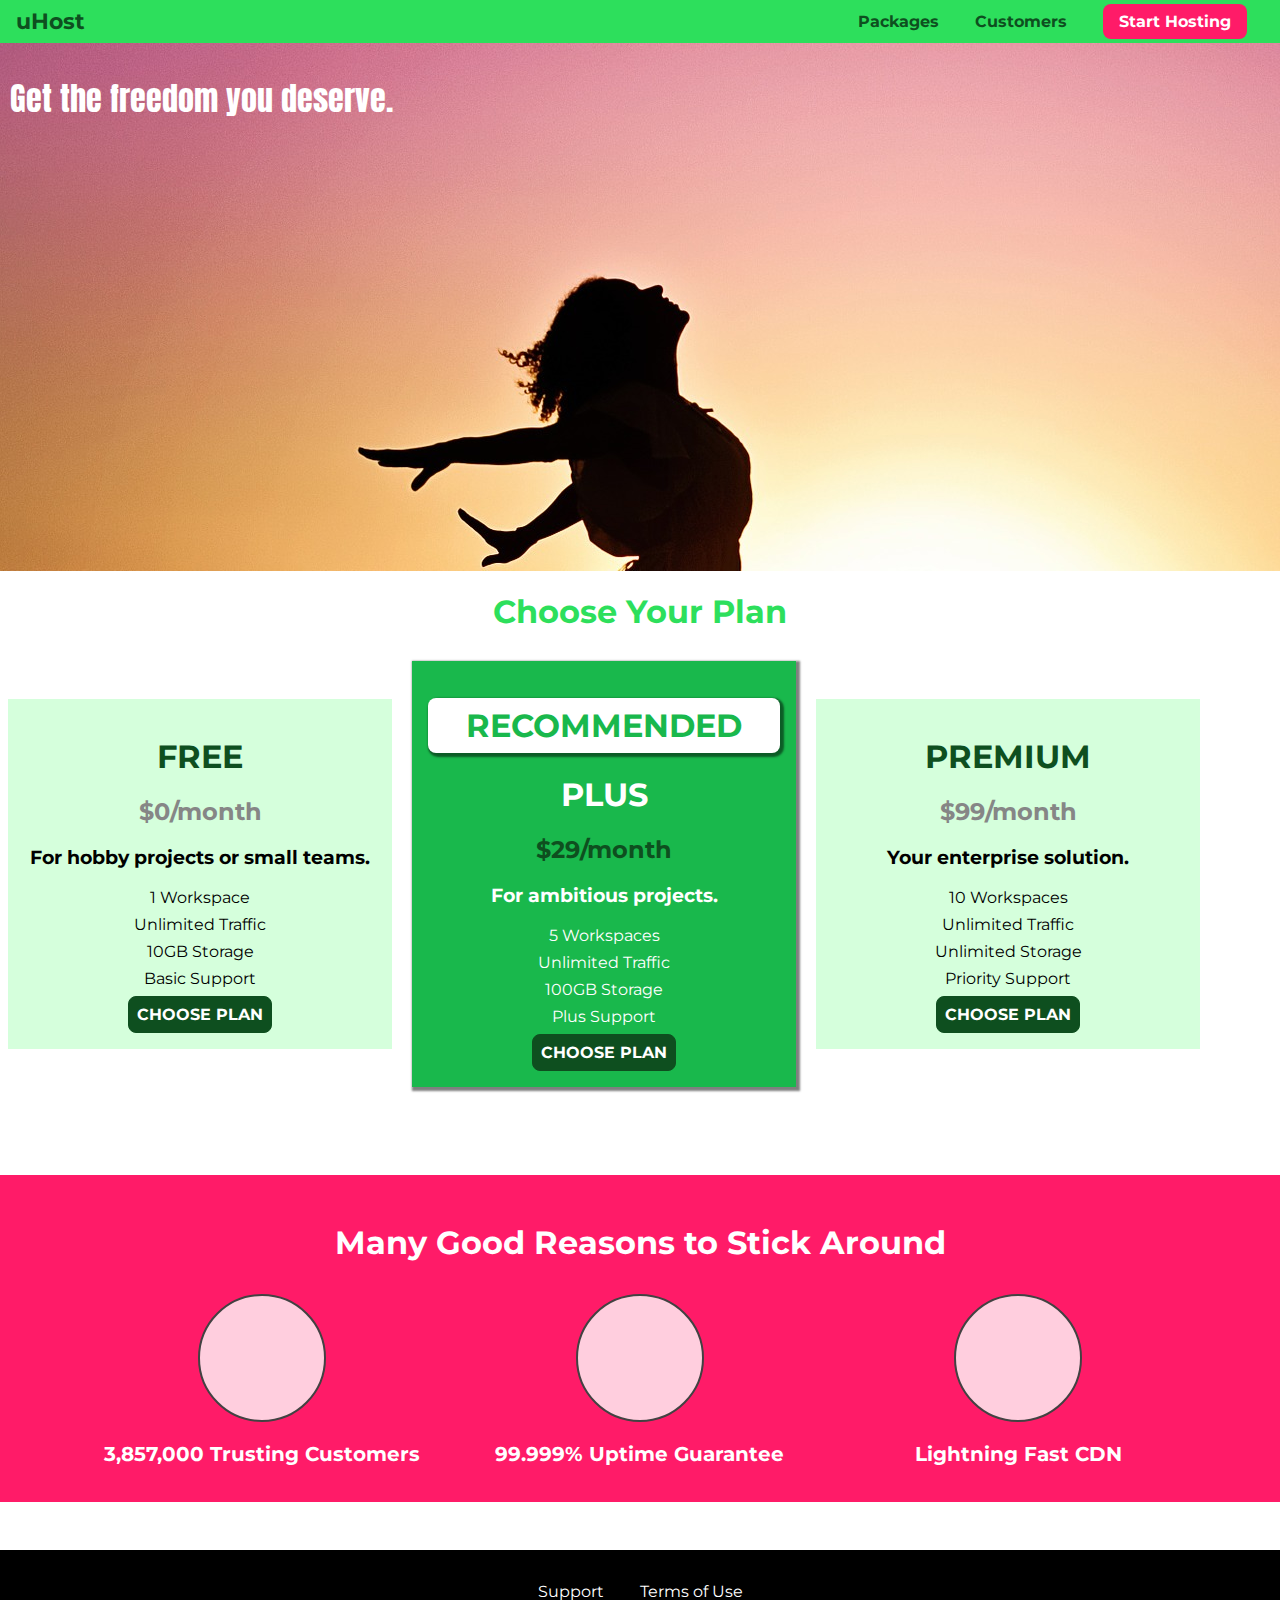
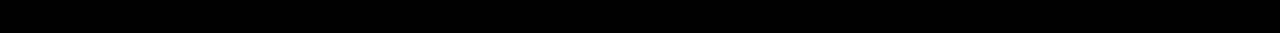
==== CSS-The Complete Guide/index.html @ 91a2de29 "Section-5 finished main page" ====
<!DOCTYPE html>
<html lang="en">
  <head>
    <meta charset="UTF-8" />
    <meta http-equiv="X-UA-Compatible" content="ie=edge" />
    <title>uHost</title>
    <link rel="shortcut icon" href="favicon.png" />
    <link rel="stylesheet" href="main.css" />
    <link rel="preconnect" href="https://fonts.googleapis.com" />
    <link rel="preconnect" href="https://fonts.gstatic.com" crossorigin />
    <link
      href="https://fonts.googleapis.com/css2?family=Anton&family=Montserrat:wght@400;700&display=swap"
      rel="stylesheet"
    />
    <link
      href="https://fonts.googleapis.com/css2?family=Montserrat:wght@400;700&display=swap"
      rel="stylesheet"
    />
  </head>

  <body>
    <header class="main-header">
      <div>
        <a href="index.html" class="main-header__brand"> uHost </a>
      </div>
      <nav class="main-nav">
        <ul class="main-nav__items">
          <li class="main-nav__item">
            <a href="packages/index.html">Packages</a>
          </li>
          <li class="main-nav__item">
            <a href="customers/index.html">Customers</a>
          </li>
          <li class="main-nav__item main-nav__item--cta">
            <a href="start-hosting/index.html">Start Hosting</a>
          </li>
        </ul>
      </nav>
    </header>
    <main>
      <section id="product-overview">
        <h1>Get the freedom you deserve.</h1>
      </section>
      <section id="plans">
        <h1 class="section-title">Choose Your Plan</h1>
        <div>
          <article class="plan">
            <h1 class="plan__title">FREE</h1>
            <h2 class="plan__price">$0/month</h2>
            <h3>For hobby projects or small teams.</h3>
            <ul class="plan__features">
              <li>1 Workspace</li>
              <li>Unlimited Traffic</li>
              <li>10GB Storage</li>
              <li>Basic Support</li>
            </ul>
            <div>
              <button class="button">CHOOSE PLAN</button>
            </div>
          </article>
          <article class="plan plan--highlighted">
            <h1 class="plan__annotation">RECOMMENDED</h1>
            <h1 class="plan__title">PLUS</h1>
            <h2 class="plan__price">$29/month</h2>
            <h3>For ambitious projects.</h3>
            <ul class="plan__features">
              <li>5 Workspaces</li>
              <li>Unlimited Traffic</li>
              <li>100GB Storage</li>
              <li>Plus Support</li>
            </ul>
            <div>
              <button class="button">CHOOSE PLAN</button>
            </div>
          </article>
          <article class="plan">
            <h1 class="plan__title">PREMIUM</h1>
            <h2 class="plan__price">$99/month</h2>
            <h3>Your enterprise solution.</h3>
            <ul class="plan__features">
              <li>10 Workspaces</li>
              <li>Unlimited Traffic</li>
              <li>Unlimited Storage</li>
              <li>Priority Support</li>
            </ul>
            <div>
              <button class="button">CHOOSE PLAN</button>
            </div>
          </article>
        </div>
      </section>
      <section id="key-features">
        <h1 class="section-title">Many Good Reasons to Stick Around</h1>
        <ul class="key-feature__list">
          <li class="key-feature">
            <div class="key-feature__image"></div>
            <p class="key-feature__description">3,857,000 Trusting Customers</p>
          </li>
          <li class="key-feature">
            <div class="key-feature__image"></div>
            <p class="key-feature__description">99.999% Uptime Guarantee</p>
          </li>
          <li class="key-feature">
            <div class="key-feature__image"></div>
            <p class="key-feature__description">Lightning Fast CDN</p>
          </li>
        </ul>
      </section>
    </main>
    <footer class="main-footer">
      <nav>
        <ul class="main-footer__links">
          <li class="main-footer__link">
            <a href="#">Support</a>
          </li>
          <li class="main-footer__link">
            <a href="#">Terms of Use</a>
          </li>
        </ul>
      </nav>
    </footer>
  </body>
</html>
---- CSS-The Complete Guide/main.css ----
* {
    box-sizing: border-box; /* width and height include padding and borders */
}

body {
    font-family: 'Montserrat', sans-serif;
    margin: 0;
}

#product-overview {
    background: url("freedom.jpg");
    width: 100%;
    height: 528px;
    padding: 10px;
}

.section-title {
    color: #2ddf5c;
    text-align: center;
}

#product-overview h1 {
    color: white;
    font-family: 'Anton', sans-serif;
    font-weight: normal;
}

.plan {
    background-color: #d5ffdc;
    text-align: center;
    padding: 16px;
    margin: 8px;
    display: inline-block;
    width: 30%;
    vertical-align: middle;
}

.plan--highlighted {
    background: #19b84c;
    color: white;
    box-shadow: 2px 2px 2px 2px rgba(0, 0, 0, 0.5);
}

.plan__annotation {
    background: white;
    color: #19b84c;
    padding: 8px;
    box-shadow: 2px 2px 2px 2px rgba(0, 0, 0, 0.5);
    border-radius: 8px;
}

.plan__title {
    color: #0e4f1f;
}

.plan__price {
    color: #868686;
}

.plan--highlighted .plan__title {
    color: white;
}

.plan--highlighted .plan__price {
    color: #0e4f1f;
}

.plan__features {
    list-style: none;
    margin: 0;
    padding: 0;
}

.plan__features li {
    margin: 8px 0;
}

.button {
    background: #0e4f1f;
    color: white;
    font: inherit;
    border: 1.5px solid #0e4f1f;
    padding: 8px;
    border-radius: 8px;
    font-weight: bold;
    cursor: pointer; 
}

.button:hover, 
.button:active {
    background: white;
    color: #0e4f1f;
}

.button:focus {
    outline: none;
}

#key-features {
    background: #ff1b68;
    margin-top: 80px;
    padding: 16px;
}

#key-features .section-title {
    color: white;
    margin: 32px;
}

.key-feature__list {
    list-style: none;
    margin: 0;
    padding: 0;
    text-align: center;
}

.key-feature {
    display: inline-block;
    width: 30%;
    vertical-align: top;
}

.key-feature__image {
    background: #ffcede;
    width: 128px;
    height: 128px;
    border: 2px solid #424242;
    border-radius: 50%;
    margin: 0 auto; /*center horizontal; */
}

.key-feature__description {
    text-align: center;
    font-weight: bold;
    color: white;
    font-size: 20px;
}

.main-header {
    background-color: #2ddf5c;
    width: 100%;
    padding: 8px 16px;
}

.main-header > div {
    display: inline-block;
    vertical-align: middle; /* align center */
}

.main-header__brand {
    color: #0e4f1f;
    text-decoration: none;
    font-weight: bold;
    font-size: 22px;
}

.main-nav {
    display: inline-block;
    text-align: right;
    width: calc(100% - 74px);
    vertical-align: middle; /* align center both should be */
}

.main-nav__items {
    margin: 0;
    padding: 0;
    list-style: none;
}

.main-nav__item {
    display: inline-block;
    margin: 0 16px;
    text-decoration: none;
}

.main-nav__item a {
    text-decoration: none;
    color: #0e4f1f;
    font-weight: bold;
    padding: 3px 0;
}

.main-nav__item a:hover,
.main-nav__item a:active {
    color: white;
    border-bottom: 5px solid white;
}

.main-nav__item--cta a {
    color: white;
    background-color: #ff1b68;
    padding: 8px 16px;
    border-radius: 8px;
}

.main-nav__item--cta a:hover,
.main-nav__item--cta a:active {
    color: #ff1b68;
    background: white;
    border: none;

}

.main-footer {
    background: black;
    padding: 32px;
    margin-top: 48px;
}

.main-footer__links {
    list-style: none;
    margin: 0;
    padding: 0;
    text-align: center;
}

.main-footer__link {
    display: inline-block;
    margin: 0 16px;
}

.main-footer__link a {
    color: white;
    text-decoration: none;
}

.main-footer__link a:hover,
.main-footer__link a:active {
    color: #ccc;
}
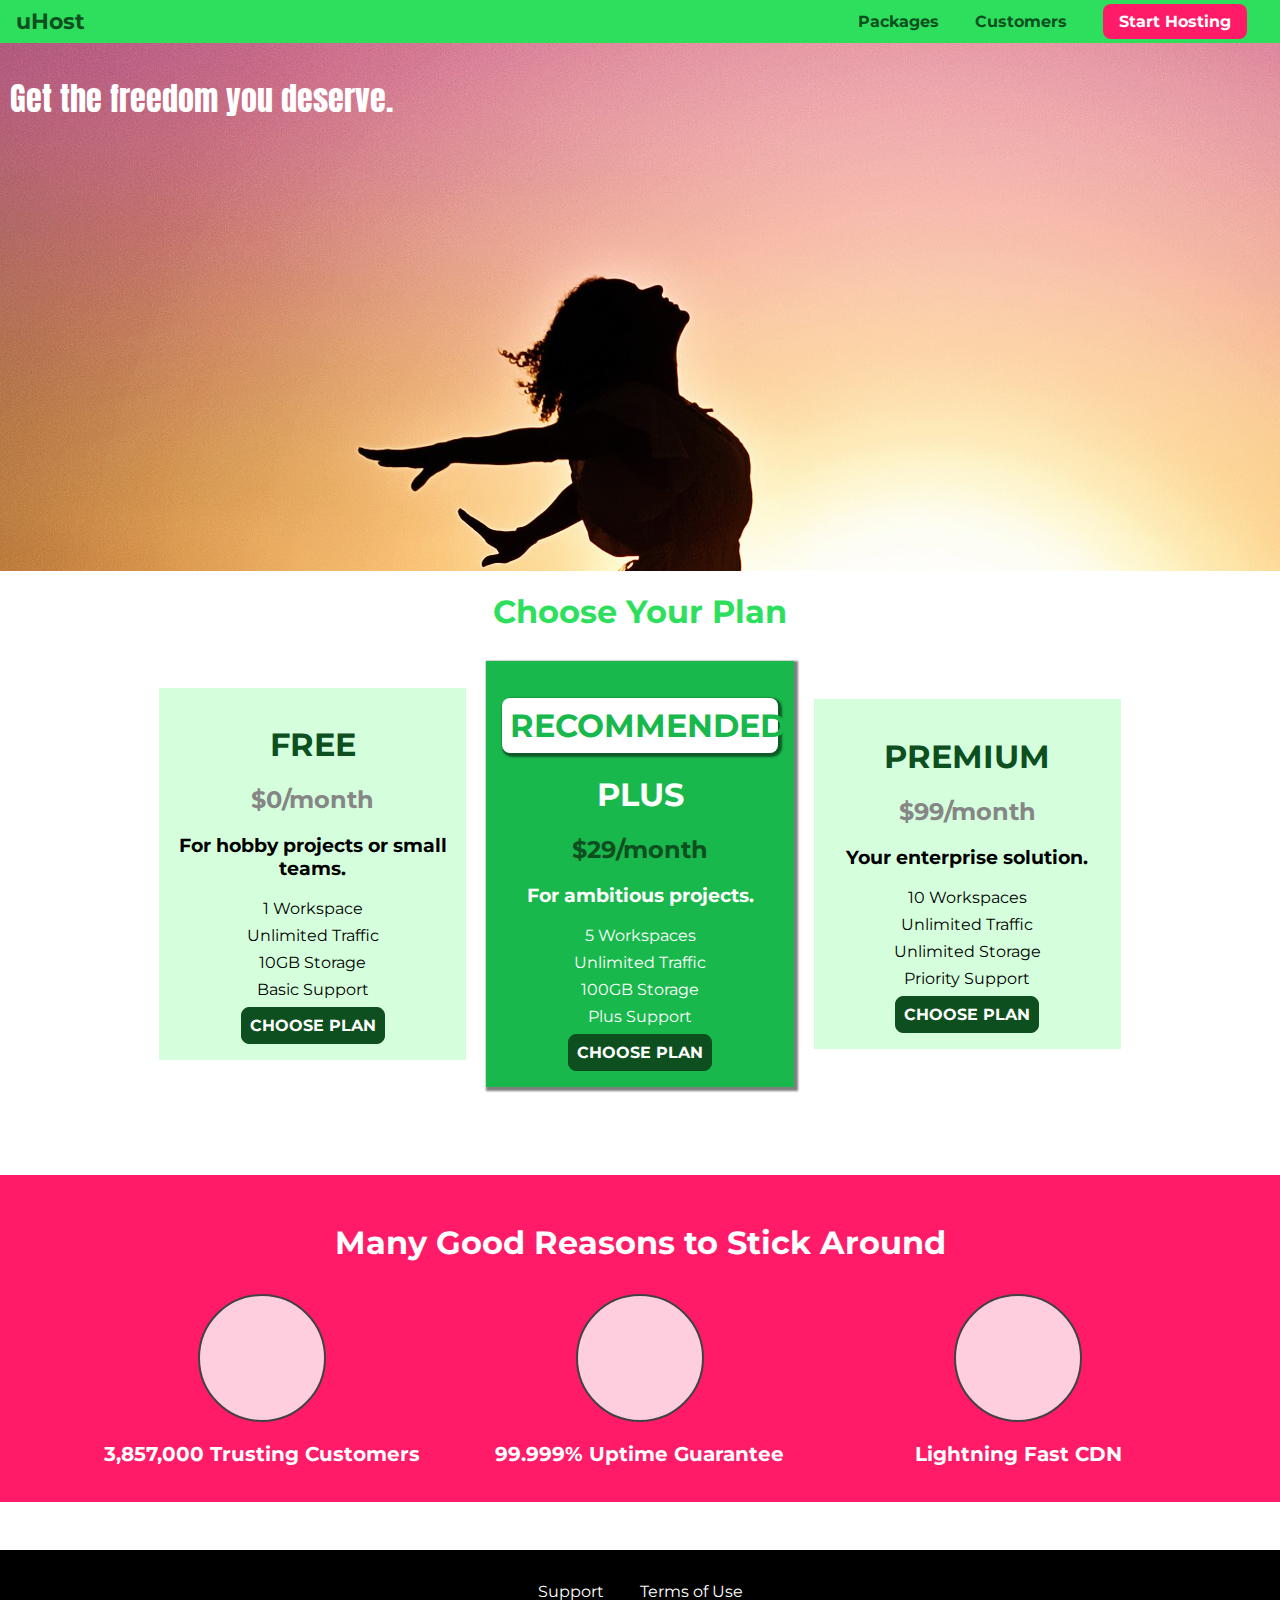
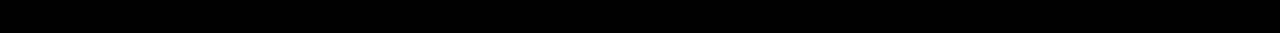
==== commit 8f69297d: "Section-5 finised" ====
--- a/CSS-The Complete Guide/index.html
+++ b/CSS-The Complete Guide/index.html
@@ -5,6 +5,7 @@
     <meta http-equiv="X-UA-Compatible" content="ie=edge" />
     <title>uHost</title>
     <link rel="shortcut icon" href="favicon.png" />
+    <link rel="stylesheet" href="shared.css" />
     <link rel="stylesheet" href="main.css" />
     <link rel="preconnect" href="https://fonts.googleapis.com" />
     <link rel="preconnect" href="https://fonts.gstatic.com" crossorigin />
@@ -43,7 +44,7 @@
       </section>
       <section id="plans">
         <h1 class="section-title">Choose Your Plan</h1>
-        <div>
+        <div class="plan__list">
           <article class="plan">
             <h1 class="plan__title">FREE</h1>
             <h2 class="plan__price">$0/month</h2>
--- a/CSS-The Complete Guide/shared.css
+++ b/CSS-The Complete Guide/shared.css
@@ -0,0 +1,122 @@
+* {
+    box-sizing: border-box; /* width and height include padding and borders */
+}
+
+body {
+    font-family: 'Montserrat', sans-serif;
+    margin: 0;
+}
+
+.main-header {
+    background-color: #2ddf5c;
+    width: 100%;
+    padding: 8px 16px;
+}
+
+.main-header > div {
+    display: inline-block;
+    vertical-align: middle; /* align center */
+}
+
+.main-header__brand {
+    color: #0e4f1f;
+    text-decoration: none;
+    font-weight: bold;
+    font-size: 22px;
+}
+
+.main-nav {
+    display: inline-block;
+    text-align: right;
+    width: calc(100% - 74px);
+    vertical-align: middle; /* align center both should be */
+}
+
+.main-nav__items {
+    margin: 0;
+    padding: 0;
+    list-style: none;
+}
+
+.main-nav__item {
+    display: inline-block;
+    margin: 0 16px;
+    text-decoration: none;
+}
+
+.main-nav__item a {
+    text-decoration: none;
+    color: #0e4f1f;
+    font-weight: bold;
+    padding: 3px 0;
+}
+
+.main-nav__item a:hover,
+.main-nav__item a:active {
+    color: white;
+    border-bottom: 5px solid white;
+}
+
+.main-nav__item--cta a {
+    color: white;
+    background-color: #ff1b68;
+    padding: 8px 16px;
+    border-radius: 8px;
+}
+
+.main-nav__item--cta a:hover,
+.main-nav__item--cta a:active {
+    color: #ff1b68;
+    background: white;
+    border: none;
+
+}
+
+.main-footer {
+    background: black;
+    padding: 32px;
+    margin-top: 48px;
+}
+
+.main-footer__links {
+    list-style: none;
+    margin: 0;
+    padding: 0;
+    text-align: center;
+}
+
+.main-footer__link {
+    display: inline-block;
+    margin: 0 16px;
+}
+
+.main-footer__link a {
+    color: white;
+    text-decoration: none;
+}
+
+.main-footer__link a:hover,
+.main-footer__link a:active {
+    color: #ccc;
+}
+
+.button {
+    background: #0e4f1f;
+    color: white;
+    font: inherit;
+    border: 1.5px solid #0e4f1f;
+    padding: 8px;
+    border-radius: 8px;
+    font-weight: bold;
+    cursor: pointer; 
+}
+
+.button:hover, 
+.button:active {
+    background: white;
+    color: #0e4f1f;
+}
+
+.button:focus {
+    outline: none;
+}--- a/CSS-The Complete Guide/main.css
+++ b/CSS-The Complete Guide/main.css
@@ -1,12 +1,3 @@
-* {
-    box-sizing: border-box; /* width and height include padding and borders */
-}
-
-body {
-    font-family: 'Montserrat', sans-serif;
-    margin: 0;
-}
-
 #product-overview {
     background: url("freedom.jpg");
     width: 100%;
@@ -23,6 +14,12 @@
     color: white;
     font-family: 'Anton', sans-serif;
     font-weight: normal;
+}
+
+.plan__list {
+    width: 80%;
+    margin: auto;
+    text-align: center;
 }
 
 .plan {
@@ -75,27 +72,6 @@
     margin: 8px 0;
 }
 
-.button {
-    background: #0e4f1f;
-    color: white;
-    font: inherit;
-    border: 1.5px solid #0e4f1f;
-    padding: 8px;
-    border-radius: 8px;
-    font-weight: bold;
-    cursor: pointer; 
-}
-
-.button:hover, 
-.button:active {
-    background: white;
-    color: #0e4f1f;
-}
-
-.button:focus {
-    outline: none;
-}
-
 #key-features {
     background: #ff1b68;
     margin-top: 80px;
@@ -136,95 +112,3 @@
     font-size: 20px;
 }
 
-.main-header {
-    background-color: #2ddf5c;
-    width: 100%;
-    padding: 8px 16px;
-}
-
-.main-header > div {
-    display: inline-block;
-    vertical-align: middle; /* align center */
-}
-
-.main-header__brand {
-    color: #0e4f1f;
-    text-decoration: none;
-    font-weight: bold;
-    font-size: 22px;
-}
-
-.main-nav {
-    display: inline-block;
-    text-align: right;
-    width: calc(100% - 74px);
-    vertical-align: middle; /* align center both should be */
-}
-
-.main-nav__items {
-    margin: 0;
-    padding: 0;
-    list-style: none;
-}
-
-.main-nav__item {
-    display: inline-block;
-    margin: 0 16px;
-    text-decoration: none;
-}
-
-.main-nav__item a {
-    text-decoration: none;
-    color: #0e4f1f;
-    font-weight: bold;
-    padding: 3px 0;
-}
-
-.main-nav__item a:hover,
-.main-nav__item a:active {
-    color: white;
-    border-bottom: 5px solid white;
-}
-
-.main-nav__item--cta a {
-    color: white;
-    background-color: #ff1b68;
-    padding: 8px 16px;
-    border-radius: 8px;
-}
-
-.main-nav__item--cta a:hover,
-.main-nav__item--cta a:active {
-    color: #ff1b68;
-    background: white;
-    border: none;
-
-}
-
-.main-footer {
-    background: black;
-    padding: 32px;
-    margin-top: 48px;
-}
-
-.main-footer__links {
-    list-style: none;
-    margin: 0;
-    padding: 0;
-    text-align: center;
-}
-
-.main-footer__link {
-    display: inline-block;
-    margin: 0 16px;
-}
-
-.main-footer__link a {
-    color: white;
-    text-decoration: none;
-}
-
-.main-footer__link a:hover,
-.main-footer__link a:active {
-    color: #ccc;
-}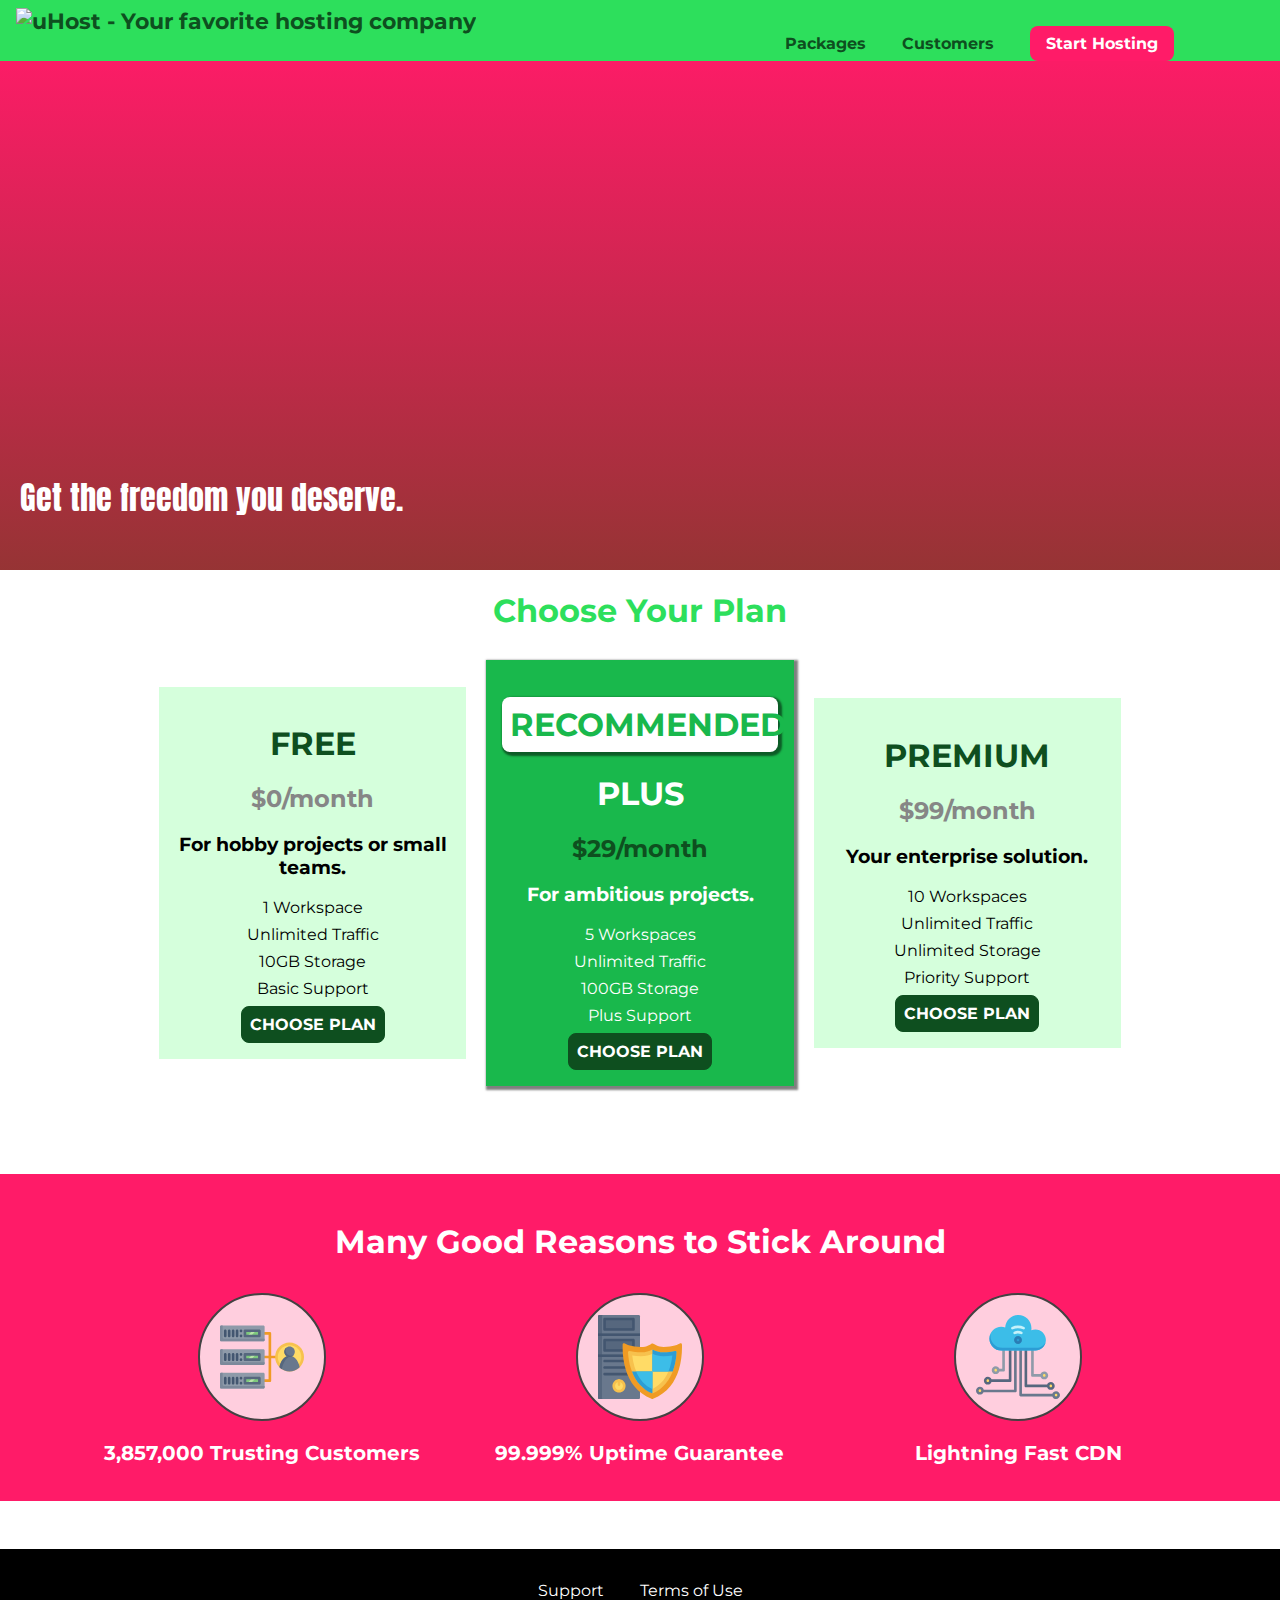
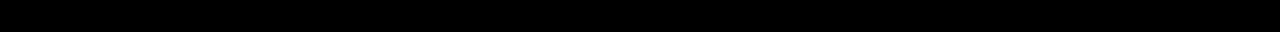
==== commit 4615f570: "Section-7 ended" ====
--- a/CSS-The Complete Guide/index.html
+++ b/CSS-The Complete Guide/index.html
@@ -22,7 +22,9 @@
   <body>
     <header class="main-header">
       <div>
-        <a href="index.html" class="main-header__brand"> uHost </a>
+        <a href="index.html" class="main-header__brand">
+          <img src="/images/uhost-icon.png" alt="uHost - Your favorite hosting company"/>
+        </a>
       </div>
       <nav class="main-nav">
         <ul class="main-nav__items">
@@ -94,15 +96,184 @@
         <h1 class="section-title">Many Good Reasons to Stick Around</h1>
         <ul class="key-feature__list">
           <li class="key-feature">
-            <div class="key-feature__image"></div>
+            <div class="key-feature__image">
+              <svg viewBox="0 0 512 512">
+                <path style="fill:#F09B24;" d="M344,248h-32V112c0-4.418-3.582-8-8-8h-40c-4.418,0-8,3.582-8,8s3.582,8,8,8h32v128h-32  c-4.418,0-8,3.582-8,8s3.582,8,8,8h32v128h-32c-4.418,0-8,3.582-8,8s3.582,8,8,8h40c4.418,0,8-3.582,8-8V264h32c4.418,0,8-3.582,8-8  S348.418,248,344,248z"
+                />
+                <path style="fill:#8E9AA9;" d="M264,64H8c-4.418,0-8,3.582-8,8v80c0,4.418,3.582,8,8,8h256c4.418,0,8-3.582,8-8V72  C272,67.582,268.418,64,264,64z"
+                />
+                <path style="fill:#7C899B;" d="M24,144c-4.418,0-8-3.582-8-8V64H8c-4.418,0-8,3.582-8,8v80c0,4.418,3.582,8,8,8h256  c4.418,0,8-3.582,8-8v-8H24z"
+                />
+                <rect x="152" y="96" style="fill:#B8E3A8;" width="88" height="32" />
+                <g>
+                    <polygon style="fill:#7EC97D;" points="152,96 152,128 166,128 198,96  " />
+                    <polygon style="fill:#7EC97D;" points="220,96 188,128 240,128 240,96  " />
+                </g>
+                <path style="fill:#56677E;" d="M240,136h-88c-4.418,0-8-3.582-8-8V96c0-4.418,3.582-8,8-8h88c4.418,0,8,3.582,8,8v32  C248,132.418,244.418,136,240,136z M160,120h72v-16h-72V120z"
+                />
+                <g>
+                    <path style="fill:#435670;" d="M32,136c-4.418,0-8-3.582-8-8V96c0-4.418,3.582-8,8-8s8,3.582,8,8v32C40,132.418,36.418,136,32,136z   "
+                    />
+                    <path style="fill:#435670;" d="M56,136c-4.418,0-8-3.582-8-8V96c0-4.418,3.582-8,8-8s8,3.582,8,8v32C64,132.418,60.418,136,56,136z   "
+                    />
+                    <path style="fill:#435670;" d="M80,136c-4.418,0-8-3.582-8-8V96c0-4.418,3.582-8,8-8s8,3.582,8,8v32C88,132.418,84.418,136,80,136z   "
+                    />
+                    <path style="fill:#435670;" d="M104,136c-4.418,0-8-3.582-8-8V96c0-4.418,3.582-8,8-8s8,3.582,8,8v32   C112,132.418,108.418,136,104,136z"
+                    />
+                    <path style="fill:#435670;" d="M128,105c-4.418,0-8-3.582-8-8v-1c0-4.418,3.582-8,8-8s8,3.582,8,8v1   C136,101.418,132.418,105,128,105z"
+                    />
+                    <path style="fill:#435670;" d="M128,136c-4.418,0-8-3.582-8-8v-1c0-4.418,3.582-8,8-8s8,3.582,8,8v1   C136,132.418,132.418,136,128,136z"
+                    />
+                </g>
+                <path style="fill:#8E9AA9;" d="M264,208H8c-4.418,0-8,3.582-8,8v80c0,4.418,3.582,8,8,8h256c4.418,0,8-3.582,8-8v-80  C272,211.582,268.418,208,264,208z"
+                />
+                <path style="fill:#7C899B;" d="M24,288c-4.418,0-8-3.582-8-8v-72H8c-4.418,0-8,3.582-8,8v80c0,4.418,3.582,8,8,8h256  c4.418,0,8-3.582,8-8v-8H24z"
+                />
+                <rect x="152" y="240" style="fill:#B8E3A8;" width="88" height="32" />
+                <g>
+                    <polygon style="fill:#7EC97D;" points="152,240 152,272 166,272 198,240  " />
+                    <polygon style="fill:#7EC97D;" points="220,240 188,272 240,272 240,240  " />
+                </g>
+                <path style="fill:#56677E;" d="M240,280h-88c-4.418,0-8-3.582-8-8v-32c0-4.418,3.582-8,8-8h88c4.418,0,8,3.582,8,8v32  C248,276.418,244.418,280,240,280z M160,264h72v-16h-72V264z"
+                />
+                <g>
+                    <path style="fill:#435670;" d="M32,280c-4.418,0-8-3.582-8-8v-32c0-4.418,3.582-8,8-8s8,3.582,8,8v32C40,276.418,36.418,280,32,280   z"
+                    />
+                    <path style="fill:#435670;" d="M56,280c-4.418,0-8-3.582-8-8v-32c0-4.418,3.582-8,8-8s8,3.582,8,8v32C64,276.418,60.418,280,56,280   z"
+                    />
+                    <path style="fill:#435670;" d="M80,280c-4.418,0-8-3.582-8-8v-32c0-4.418,3.582-8,8-8s8,3.582,8,8v32C88,276.418,84.418,280,80,280   z"
+                    />
+                    <path style="fill:#435670;" d="M104,280c-4.418,0-8-3.582-8-8v-32c0-4.418,3.582-8,8-8s8,3.582,8,8v32   C112,276.418,108.418,280,104,280z"
+                    />
+                    <path style="fill:#435670;" d="M128,249c-4.418,0-8-3.582-8-8v-1c0-4.418,3.582-8,8-8s8,3.582,8,8v1   C136,245.418,132.418,249,128,249z"
+                    />
+                    <path style="fill:#435670;" d="M128,280c-4.418,0-8-3.582-8-8v-1c0-4.418,3.582-8,8-8s8,3.582,8,8v1   C136,276.418,132.418,280,128,280z"
+                    />
+                </g>
+                <path style="fill:#8E9AA9;" d="M264,352H8c-4.418,0-8,3.582-8,8v80c0,4.418,3.582,8,8,8h256c4.418,0,8-3.582,8-8v-80  C272,355.582,268.418,352,264,352z"
+                />
+                <path style="fill:#7C899B;" d="M24,432c-4.418,0-8-3.582-8-8v-72H8c-4.418,0-8,3.582-8,8v80c0,4.418,3.582,8,8,8h256  c4.418,0,8-3.582,8-8v-8H24z"
+                />
+                <rect x="152" y="384" style="fill:#B8E3A8;" width="88" height="32" />
+                <g>
+                    <polygon style="fill:#7EC97D;" points="152,384 152,416 166,416 198,384  " />
+                    <polygon style="fill:#7EC97D;" points="220,384 188,416 240,416 240,384  " />
+                </g>
+                <path style="fill:#56677E;" d="M240,424h-88c-4.418,0-8-3.582-8-8v-32c0-4.418,3.582-8,8-8h88c4.418,0,8,3.582,8,8v32  C248,420.418,244.418,424,240,424z M160,408h72v-16h-72V408z"
+                />
+                <g>
+                    <path style="fill:#435670;" d="M32,424c-4.418,0-8-3.582-8-8v-32c0-4.418,3.582-8,8-8s8,3.582,8,8v32C40,420.418,36.418,424,32,424   z"
+                    />
+                    <path style="fill:#435670;" d="M56,424c-4.418,0-8-3.582-8-8v-32c0-4.418,3.582-8,8-8s8,3.582,8,8v32C64,420.418,60.418,424,56,424   z"
+                    />
+                    <path style="fill:#435670;" d="M80,424c-4.418,0-8-3.582-8-8v-32c0-4.418,3.582-8,8-8s8,3.582,8,8v32C88,420.418,84.418,424,80,424   z"
+                    />
+                    <path style="fill:#435670;" d="M104,424c-4.418,0-8-3.582-8-8v-32c0-4.418,3.582-8,8-8s8,3.582,8,8v32   C112,420.418,108.418,424,104,424z"
+                    />
+                    <path style="fill:#435670;" d="M128,393c-4.418,0-8-3.582-8-8v-1c0-4.418,3.582-8,8-8s8,3.582,8,8v1   C136,389.418,132.418,393,128,393z"
+                    />
+                    <path style="fill:#435670;" d="M128,424c-4.418,0-8-3.582-8-8v-1c0-4.418,3.582-8,8-8s8,3.582,8,8v1   C136,420.418,132.418,424,128,424z"
+                    />
+                </g>
+                <path style="fill:#F7C14D;" d="M424,168c-48.523,0-88,39.477-88,88s39.477,88,88,88s88-39.477,88-88S472.523,168,424,168z" />
+                <path style="fill:#FFDB66;" d="M424,184c-39.701,0-72,32.299-72,72s32.299,72,72,72s72-32.299,72-72S463.701,184,424,184z" />
+                <path style="fill:#69788D;" d="M484.893,314.16C476.393,274.588,451.922,248,424,248s-52.393,26.588-60.893,66.16  c-0.605,2.82,0.354,5.749,2.511,7.664C381.731,336.124,402.465,344,424,344s42.269-7.876,58.381-22.176  C484.539,319.909,485.498,316.98,484.893,314.16z"
+                />
+                <path style="fill:#56677E;" d="M434.053,249.171C430.768,248.403,427.411,248,424,248c-27.922,0-52.393,26.588-60.893,66.16  c-0.605,2.82,0.354,5.749,2.511,7.664c3.383,3.002,6.979,5.703,10.734,8.125C384.904,286.243,407.373,255.378,434.053,249.171z"
+                />
+                <path style="fill:#69788D;" d="M424,192c-17.645,0-32,14.355-32,32s14.355,32,32,32s32-14.355,32-32S441.645,192,424,192z" />
+                <path style="fill:#56677E;" d="M432,248c-17.645,0-32-14.355-32-32c0-6.783,2.128-13.076,5.742-18.258  C397.444,203.53,392,213.138,392,224c0,17.645,14.355,32,32,32c10.862,0,20.471-5.444,26.258-13.742  C445.076,245.872,438.783,248,432,248z"
+                />
+            </svg>
+            </div>
             <p class="key-feature__description">3,857,000 Trusting Customers</p>
           </li>
           <li class="key-feature">
-            <div class="key-feature__image"></div>
+            <div class="key-feature__image">
+              <svg viewBox="0 0 512 512">
+                <path style="fill:#69788D;" d="M248,0H8C3.582,0,0,3.582,0,8v496c0,4.418,3.582,8,8,8h240c4.418,0,8-3.582,8-8V8  C256,3.582,252.418,0,248,0z"
+                />
+                <path style="fill:#56677E;" d="M24,504V8c0-4.418,3.582-8,8-8H8C3.582,0,0,3.582,0,8v496c0,4.418,3.582,8,8,8h24  C27.582,512,24,508.418,24,504z"
+                />
+                <g>
+                    <rect x="0" y="112" style="fill:#435670;" width="256" height="16" />
+                    <rect x="0" y="240" style="fill:#435670;" width="256" height="16" />
+                </g>
+                <path style="fill:#F7C14D;" d="M128,392c-22.056,0-40,17.944-40,40s17.944,40,40,40s40-17.944,40-40S150.056,392,128,392z" />
+                <path style="fill:#FFDB66;" d="M128,408c-13.233,0-24,10.767-24,24s10.767,24,24,24s24-10.767,24-24S141.233,408,128,408z" />
+                <path style="fill:#F7C14D;" d="M128,392c-2.739,0-5.414,0.278-8,0.805V424c0,4.418,3.582,8,8,8c4.418,0,8-3.582,8-8v-31.195  C133.414,392.278,130.739,392,128,392z"
+                />
+                <g>
+                    <path style="fill:#435670;" d="M216,288H40c-4.418,0-8-3.582-8-8s3.582-8,8-8h176c4.418,0,8,3.582,8,8S220.418,288,216,288z"
+                    />
+                    <path style="fill:#435670;" d="M216,328H40c-4.418,0-8-3.582-8-8s3.582-8,8-8h176c4.418,0,8,3.582,8,8S220.418,328,216,328z"
+                    />
+                    <path style="fill:#435670;" d="M216,368H40c-4.418,0-8-3.582-8-8s3.582-8,8-8h176c4.418,0,8,3.582,8,8S220.418,368,216,368z"
+                    />
+                    <path style="fill:#435670;" d="M216,16H40c-4.418,0-8,3.582-8,8v64c0,4.418,3.582,8,8,8h176c4.418,0,8-3.582,8-8V24   C224,19.582,220.418,16,216,16z"
+                    />
+                </g>
+                <rect x="48" y="32" style="fill:#56677E;" width="160" height="48" />
+                <path style="fill:#435670;" d="M216,144H40c-4.418,0-8,3.582-8,8v64c0,4.418,3.582,8,8,8h176c4.418,0,8-3.582,8-8v-64  C224,147.582,220.418,144,216,144z"
+                />
+                <rect x="48" y="160" style="fill:#56677E;" width="160" height="48" />
+                <path style="fill:#F09B24;" d="M511.747,180.237c-0.194-6.537-8.107-10.107-13.135-5.894c-5.6,4.693-42.904,21.282-98.514,21.282  c-33.45,0-64.625-20.999-64.929-21.206c-2.9-1.991-6.764-1.85-9.512,0.346c-2.677,2.135-27.201,20.86-63.793,20.86  c-55.607,0-92.914-16.589-98.515-21.282c-5.028-4.211-12.941-0.645-13.135,5.894c-1.634,54.834,4.655,105.941,18.693,151.903  c12.096,39.604,29.759,74.047,52.497,102.373c27.538,34.304,62.743,59.882,104.66,76.045c3.069,1.918,6.757,1.921,9.83,0  c41.917-16.163,77.122-41.741,104.66-76.045c22.738-28.326,40.401-62.77,52.497-102.373  C507.092,286.179,513.381,235.071,511.747,180.237z"
+                />
+                <path style="fill:#F7C14D;" d="M476.21,221.226c-1.953-1.631-4.568-2.235-7.036-1.628c-21.686,5.327-44.926,8.028-69.075,8.028  c-25.926,0-49.633-8.975-64.955-16.504c-2.307-1.134-5.016-1.091-7.284,0.116c-14.059,7.477-36.919,16.388-65.994,16.388  c-24.153,0-47.394-2.701-69.075-8.028c-5.155-1.268-10.221,2.966-9.894,8.261c2.077,33.693,7.668,65.635,16.616,94.935  c22.774,74.565,66.139,126.334,128.888,153.868c2.032,0.891,4.397,0.891,6.43,0c61.777-27.107,104.716-78.876,127.62-153.868  c8.948-29.3,14.539-61.241,16.616-94.935C479.224,225.319,478.163,222.856,476.21,221.226z"
+                />
+                <path style="fill:#FFDB66;" d="M331.609,451.727c-52.604-25.289-89.304-70.987-109.144-135.944  c-6.532-21.39-11.162-44.336-13.82-68.447c17.133,2.852,34.952,4.291,53.22,4.291c29.394,0,53.376-7.793,69.978-15.561  c17.44,7.736,41.656,15.561,68.256,15.561c18.267,0,36.085-1.439,53.219-4.291c-2.659,24.112-7.288,47.06-13.82,68.448  C419.545,381.108,383.27,426.805,331.609,451.727z"
+                />
+                <g>
+                    <path style="fill:#2C9DD4;" d="M479.066,227.858c0.157-2.539-0.903-5.002-2.856-6.633s-4.568-2.235-7.036-1.628   c-21.686,5.327-44.926,8.028-69.075,8.028c-25.926,0-49.633-8.975-64.955-16.504c-1.057-0.52-2.2-0.78-3.345-0.806l-0.072,133.351   h123.601c2.556-6.746,4.933-13.702,7.123-20.874C471.398,293.493,476.989,261.552,479.066,227.858z"
+                    />
+                    <path style="fill:#2C9DD4;" d="M206.658,343.667c24.153,63.42,65.028,108.108,121.743,132.995c1.031,0.452,2.147,0.673,3.263,0.666   l0.063-133.661H206.658z"
+                    />
+                </g>
+                <g>
+                    <path style="fill:#3CBDE8;" d="M439.497,315.783c6.532-21.389,11.161-44.336,13.82-68.448c-17.134,2.852-34.952,4.291-53.219,4.291   c-26.6,0-50.815-7.824-68.256-15.561l-0.116,107.601h97.758C433.179,334.807,436.524,325.518,439.497,315.783z"
+                    />
+                    <path style="fill:#3CBDE8;" d="M232.523,343.667c21.144,50.298,54.363,86.56,99.087,108.06l0.117-108.06H232.523z" />
+                </g>
+            </svg>
+            </div>
             <p class="key-feature__description">99.999% Uptime Guarantee</p>
           </li>
           <li class="key-feature">
-            <div class="key-feature__image"></div>
+            <div class="key-feature__image">
+              <svg viewBox="0 0 512 512">
+                <path style="fill:#8E9AA9;" d="M168,200c-4.418,0-8,3.582-8,8v120h-17.376c-3.302-9.311-12.194-16-22.624-16  c-13.234,0-24,10.767-24,24s10.766,24,24,24c10.429,0,19.321-6.689,22.624-16H168c4.418,0,8-3.582,8-8V208  C176,203.582,172.418,200,168,200z"
+                />
+                <path style="fill:#FFDB66;" d="M120,328c-4.411,0-8,3.589-8,8s3.589,8,8,8s8-3.589,8-8S124.411,328,120,328z" />
+                <path style="fill:#56677E;" d="M208,200c-4.418,0-8,3.582-8,8v184H94.624C91.322,382.689,82.43,376,72,376  c-13.234,0-24,10.767-24,24s10.766,24,24,24c10.429,0,19.321-6.689,22.624-16H208c4.418,0,8-3.582,8-8V208  C216,203.582,212.418,200,208,200z"
+                />
+                <path style="fill:#FFDB66;" d="M72,392c-4.411,0-8,3.589-8,8s3.589,8,8,8s8-3.589,8-8S76.411,392,72,392z" />
+                <path style="fill:#69788D;" d="M240,208c-4.418,0-8,3.582-8,8v239H47.24c-2.671-10.34-12.078-18-23.24-18c-13.234,0-24,10.767-24,24  s10.766,24,24,24c9.666,0,18.009-5.747,21.809-14H240c4.418,0,8-3.582,8-8V216C248,211.582,244.418,208,240,208z"
+                />
+                <path style="fill:#FFDB66;" d="M24,453c-4.411,0-8,3.589-8,8s3.589,8,8,8s8-3.589,8-8S28.411,453,24,453z" />
+                <path style="fill:#69788D;" d="M488,464c-10.429,0-19.321,6.689-22.624,16H280V208c0-4.418-3.582-8-8-8s-8,3.582-8,8v280  c0,4.418,3.582,8,8,8h193.376c3.302,9.311,12.194,16,22.624,16c13.234,0,24-10.767,24-24S501.234,464,488,464z"
+                />
+                <path style="fill:#FFDB66;" d="M488,480c-4.411,0-8,3.589-8,8s3.589,8,8,8s8-3.589,8-8S492.411,480,488,480z" />
+                <path style="fill:#56677E;" d="M456,408c-10.429,0-19.321,6.689-22.624,16H312V208c0-4.418-3.582-8-8-8s-8,3.582-8,8v224  c0,4.418,3.582,8,8,8h129.376c3.302,9.311,12.194,16,22.624,16c13.234,0,24-10.767,24-24S469.234,408,456,408z"
+                />
+                <path style="fill:#FFDB66;" d="M456,424c-4.411,0-8,3.589-8,8s3.589,8,8,8s8-3.589,8-8S460.411,424,456,424z" />
+                <path style="fill:#8E9AA9;" d="M416,344c-10.429,0-19.321,6.689-22.624,16H352V208c0-4.418-3.582-8-8-8s-8,3.582-8,8v160  c0,4.418,3.582,8,8,8h49.376c3.302,9.311,12.194,16,22.624,16c13.234,0,24-10.767,24-24S429.234,344,416,344z"
+                />
+                <path style="fill:#FFDB66;" d="M416,360c-4.411,0-8,3.589-8,8s3.589,8,8,8s8-3.589,8-8S420.411,360,416,360z" />
+                <path style="fill:#3CBDE8;" d="M362,88c-8.741,0-17.231,1.751-25.06,5.085C337.646,88.797,338,84.43,338,80  c0-44.112-35.888-80-80-80c-42.823,0-77.895,33.816-79.909,76.149C170.393,73.415,162.244,72,154,72c-39.701,0-72,32.299-72,72  s32.299,72,72,72h208c35.29,0,64-28.71,64-64S397.29,88,362,88z"
+                />
+                <path style="fill:#2C9DD4;" d="M368,200H160c-39.701,0-72-32.299-72-72c0-5.863,0.721-11.559,2.05-17.019  C84.918,120.88,82,132.102,82,144c0,39.701,32.299,72,72,72h208c30.389,0,55.88-21.296,62.379-49.743  C413.565,186.327,392.352,200,368,200z"
+                />
+                <path style="fill:#2A7DB5;" d="M256,128c-13.234,0-24,10.767-24,24s10.766,24,24,24c13.233,0,24-10.767,24-24S269.233,128,256,128z"
+                />
+                <path style="fill:#2C9DD4;" d="M256,144c-4.411,0-8,3.589-8,8s3.589,8,8,8c4.411,0,8-3.589,8-8S260.411,144,256,144z" />
+                <g>
+                    <path style="fill:#C5F1FA;" d="M221.755,87.695c-2.994,0-5.864-1.688-7.233-4.572c-1.894-3.991-0.194-8.763,3.798-10.657   C230.157,66.849,242.834,64,256,64c13.166,0,25.844,2.849,37.68,8.466c3.992,1.895,5.692,6.666,3.798,10.657   s-6.666,5.692-10.657,3.798C277.144,82.328,266.774,80,256,80c-10.774,0-21.144,2.328-30.821,6.921   C224.072,87.446,222.904,87.695,221.755,87.695z"
+                    />
+                    <path style="fill:#C5F1FA;" d="M276.545,116.618c-1.148,0-2.316-0.249-3.424-0.774C267.745,113.293,261.985,112,256,112   c-5.985,0-11.745,1.293-17.121,3.844c-3.991,1.895-8.763,0.192-10.657-3.798c-1.894-3.992-0.193-8.764,3.798-10.657   C239.557,97.813,247.625,96,256,96c8.376,0,16.444,1.813,23.98,5.389c3.991,1.894,5.692,6.665,3.798,10.657   C282.41,114.93,279.539,116.618,276.545,116.618z"
+                    />
+                </g>
+            </svg>
+            </div>
             <p class="key-feature__description">Lightning Fast CDN</p>
           </li>
         </ul>
--- a/CSS-The Complete Guide/shared.css
+++ b/CSS-The Complete Guide/shared.css
@@ -11,6 +11,11 @@
     background-color: #2ddf5c;
     width: 100%;
     padding: 8px 16px;
+    /* add fixed top position */
+    position: fixed;
+    top: 0;
+    left: 0;
+    z-index: 1;                                                                                                                                
 }
 
 .main-header > div {
@@ -23,6 +28,12 @@
     text-decoration: none;
     font-weight: bold;
     font-size: 22px;
+    height: 22px;
+    display: inline-block;
+}
+
+.main-header__brand img {
+    height: 100%;
 }
 
 .main-nav {
--- a/CSS-The Complete Guide/main.css
+++ b/CSS-The Complete Guide/main.css
@@ -1,19 +1,24 @@
 #product-overview {
-    background: url("freedom.jpg");
+    background: linear-gradient(to top, rgba(80,68,18,0.6), transparent) 10%, url("/images/freedom.jpg") left 10% top 20%/cover no-repeat border-box, #ff1b68; 
     width: 100%;
     height: 528px;
     padding: 10px;
-}
-
-.section-title {
-    color: #2ddf5c;
-    text-align: center;
+    margin-top: 42px;
+    position: relative;
 }
 
 #product-overview h1 {
     color: white;
     font-family: 'Anton', sans-serif;
     font-weight: normal;
+    position: absolute;
+    bottom: 5%;
+    left: 20px;
+}
+
+.section-title {
+    color: #2ddf5c;
+    text-align: center;
 }
 
 .plan__list {
@@ -103,6 +108,7 @@
     border: 2px solid #424242;
     border-radius: 50%;
     margin: 0 auto; /*center horizontal; */
+    padding: 20px;
 }
 
 .key-feature__description {
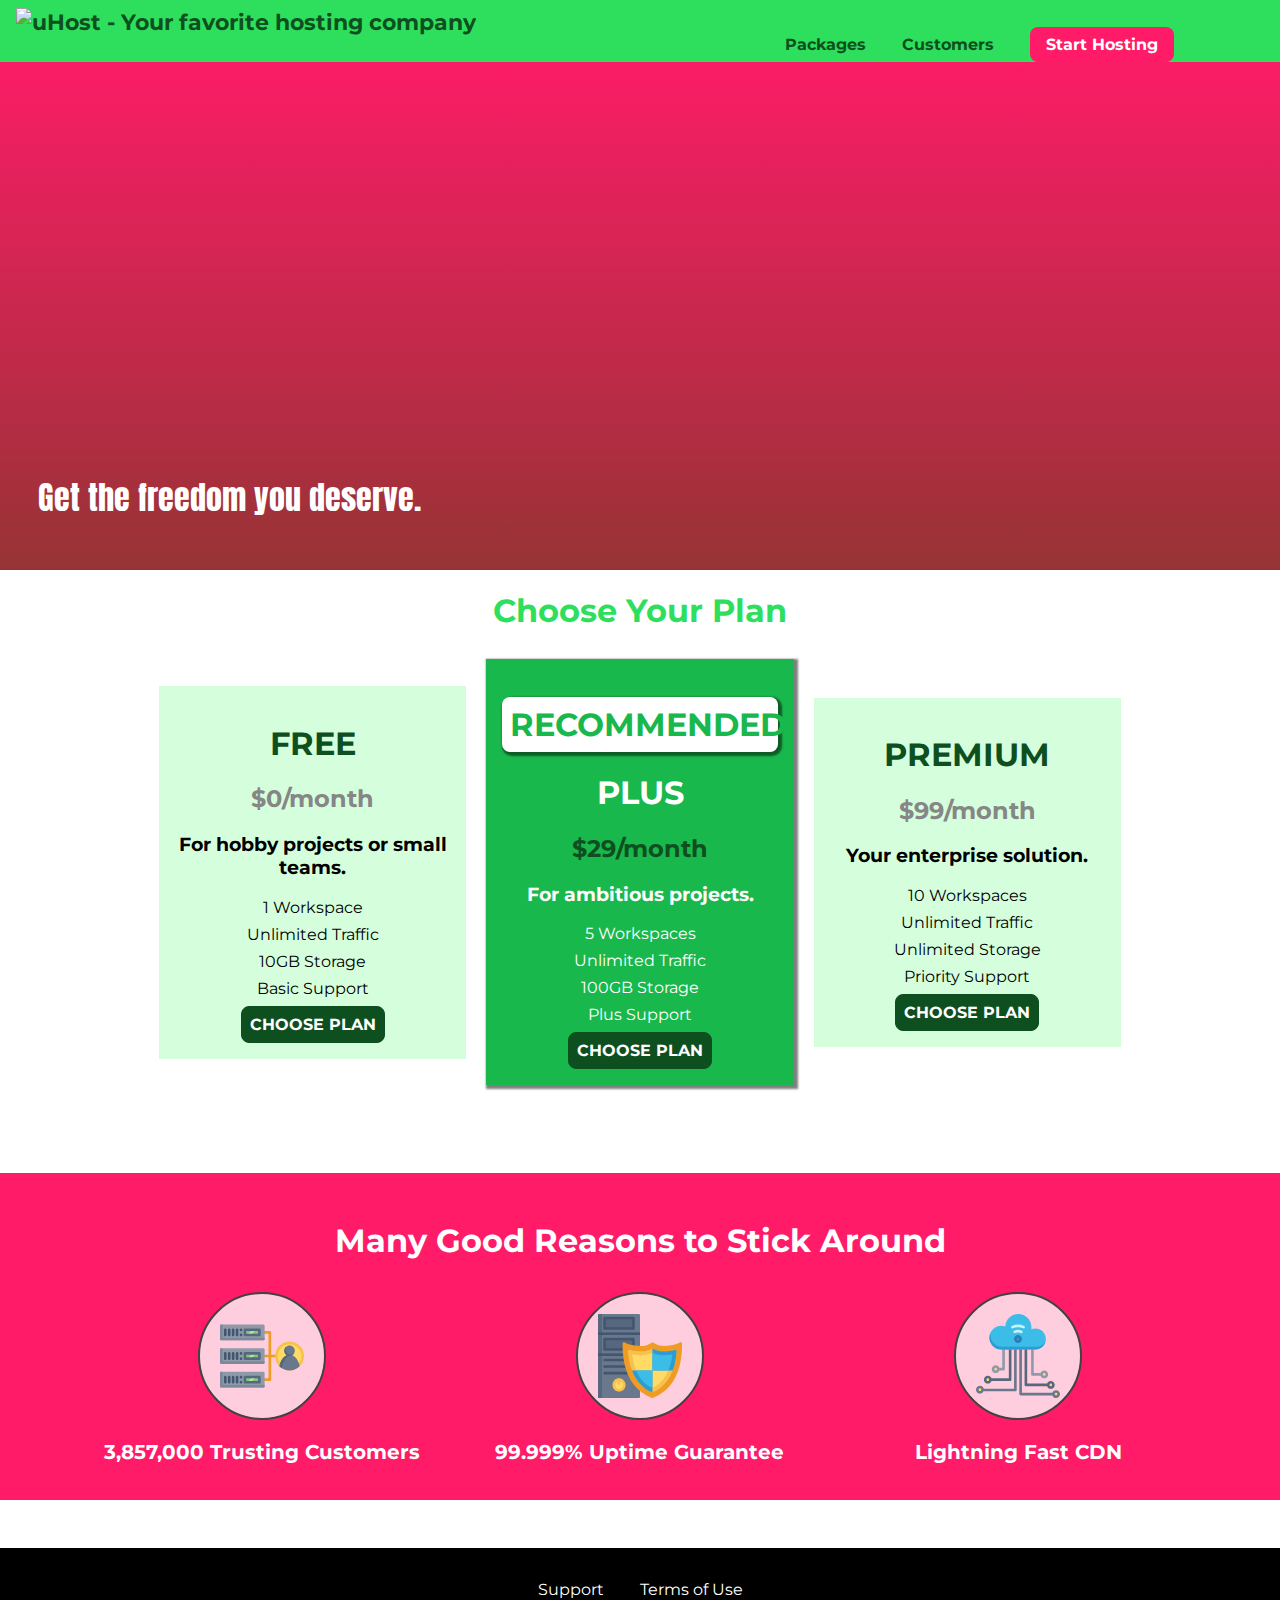
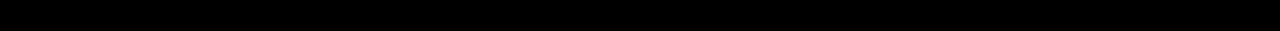
==== commit d3cf16b5: "Section-8 refactored css files with rem and em units" ====
--- a/CSS-The Complete Guide/index.html
+++ b/CSS-The Complete Guide/index.html
@@ -20,6 +20,7 @@
   </head>
 
   <body>
+    <div class="backdrop"></div>
     <header class="main-header">
       <div>
         <a href="index.html" class="main-header__brand">
--- a/CSS-The Complete Guide/shared.css
+++ b/CSS-The Complete Guide/shared.css
@@ -7,10 +7,21 @@
     margin: 0;
 }
 
+.backdrop {
+    position: fixed;
+    display: none;
+    top: 0;
+    left: 0;
+    z-index: 100;
+    width: 100%;
+    height: 100%;
+    background-color: rgba(0, 0, 0, 0.5);
+}
+
 .main-header {
     background-color: #2ddf5c;
     width: 100%;
-    padding: 8px 16px;
+    padding: 0.5rem 1rem;
     /* add fixed top position */
     position: fixed;
     top: 0;
@@ -27,8 +38,8 @@
     color: #0e4f1f;
     text-decoration: none;
     font-weight: bold;
-    font-size: 22px;
-    height: 22px;
+    font-size: 1.4rem;
+    height: 1.4rem;
     display: inline-block;
 }
 
@@ -51,7 +62,7 @@
 
 .main-nav__item {
     display: inline-block;
-    margin: 0 16px;
+    margin: 0 1rem;
     text-decoration: none;
 }
 
@@ -59,7 +70,7 @@
     text-decoration: none;
     color: #0e4f1f;
     font-weight: bold;
-    padding: 3px 0;
+    padding: 0.2rem 0;
 }
 
 .main-nav__item a:hover,
@@ -71,7 +82,7 @@
 .main-nav__item--cta a {
     color: white;
     background-color: #ff1b68;
-    padding: 8px 16px;
+    padding: 0.5rem 1rem;
     border-radius: 8px;
 }
 
@@ -85,8 +96,8 @@
 
 .main-footer {
     background: black;
-    padding: 32px;
-    margin-top: 48px;
+    padding: 2rem;
+    margin-top: 3rem;
 }
 
 .main-footer__links {
@@ -98,7 +109,7 @@
 
 .main-footer__link {
     display: inline-block;
-    margin: 0 16px;
+    margin: 0 1rem;
 }
 
 .main-footer__link a {
@@ -116,7 +127,7 @@
     color: white;
     font: inherit;
     border: 1.5px solid #0e4f1f;
-    padding: 8px;
+    padding: 0.5rem;
     border-radius: 8px;
     font-weight: bold;
     cursor: pointer; 
--- a/CSS-The Complete Guide/main.css
+++ b/CSS-The Complete Guide/main.css
@@ -1,9 +1,8 @@
 #product-overview {
     background: linear-gradient(to top, rgba(80,68,18,0.6), transparent) 10%, url("/images/freedom.jpg") left 10% top 20%/cover no-repeat border-box, #ff1b68; 
     width: 100%;
-    height: 528px;
-    padding: 10px;
-    margin-top: 42px;
+    height: 33rem;
+    margin-top: 2.6rem;
     position: relative;
 }
 
@@ -13,7 +12,7 @@
     font-weight: normal;
     position: absolute;
     bottom: 5%;
-    left: 20px;
+    left: 3%;
 }
 
 .section-title {
@@ -30,8 +29,8 @@
 .plan {
     background-color: #d5ffdc;
     text-align: center;
-    padding: 16px;
-    margin: 8px;
+    padding: 1rem;
+    margin: 0.5rem;
     display: inline-block;
     width: 30%;
     vertical-align: middle;
@@ -74,18 +73,18 @@
 }
 
 .plan__features li {
-    margin: 8px 0;
+    margin: 0.5rem 0;
 }
 
 #key-features {
     background: #ff1b68;
-    margin-top: 80px;
-    padding: 16px;
+    margin-top: 5rem;
+    padding: 1rem;
 }
 
 #key-features .section-title {
     color: white;
-    margin: 32px;
+    margin: 2rem;
 }
 
 .key-feature__list {
@@ -108,13 +107,13 @@
     border: 2px solid #424242;
     border-radius: 50%;
     margin: 0 auto; /*center horizontal; */
-    padding: 20px;
+    padding: 1.25rem;
 }
 
 .key-feature__description {
     text-align: center;
     font-weight: bold;
     color: white;
-    font-size: 20px;
+    font-size: 1.25rem;
 }
 
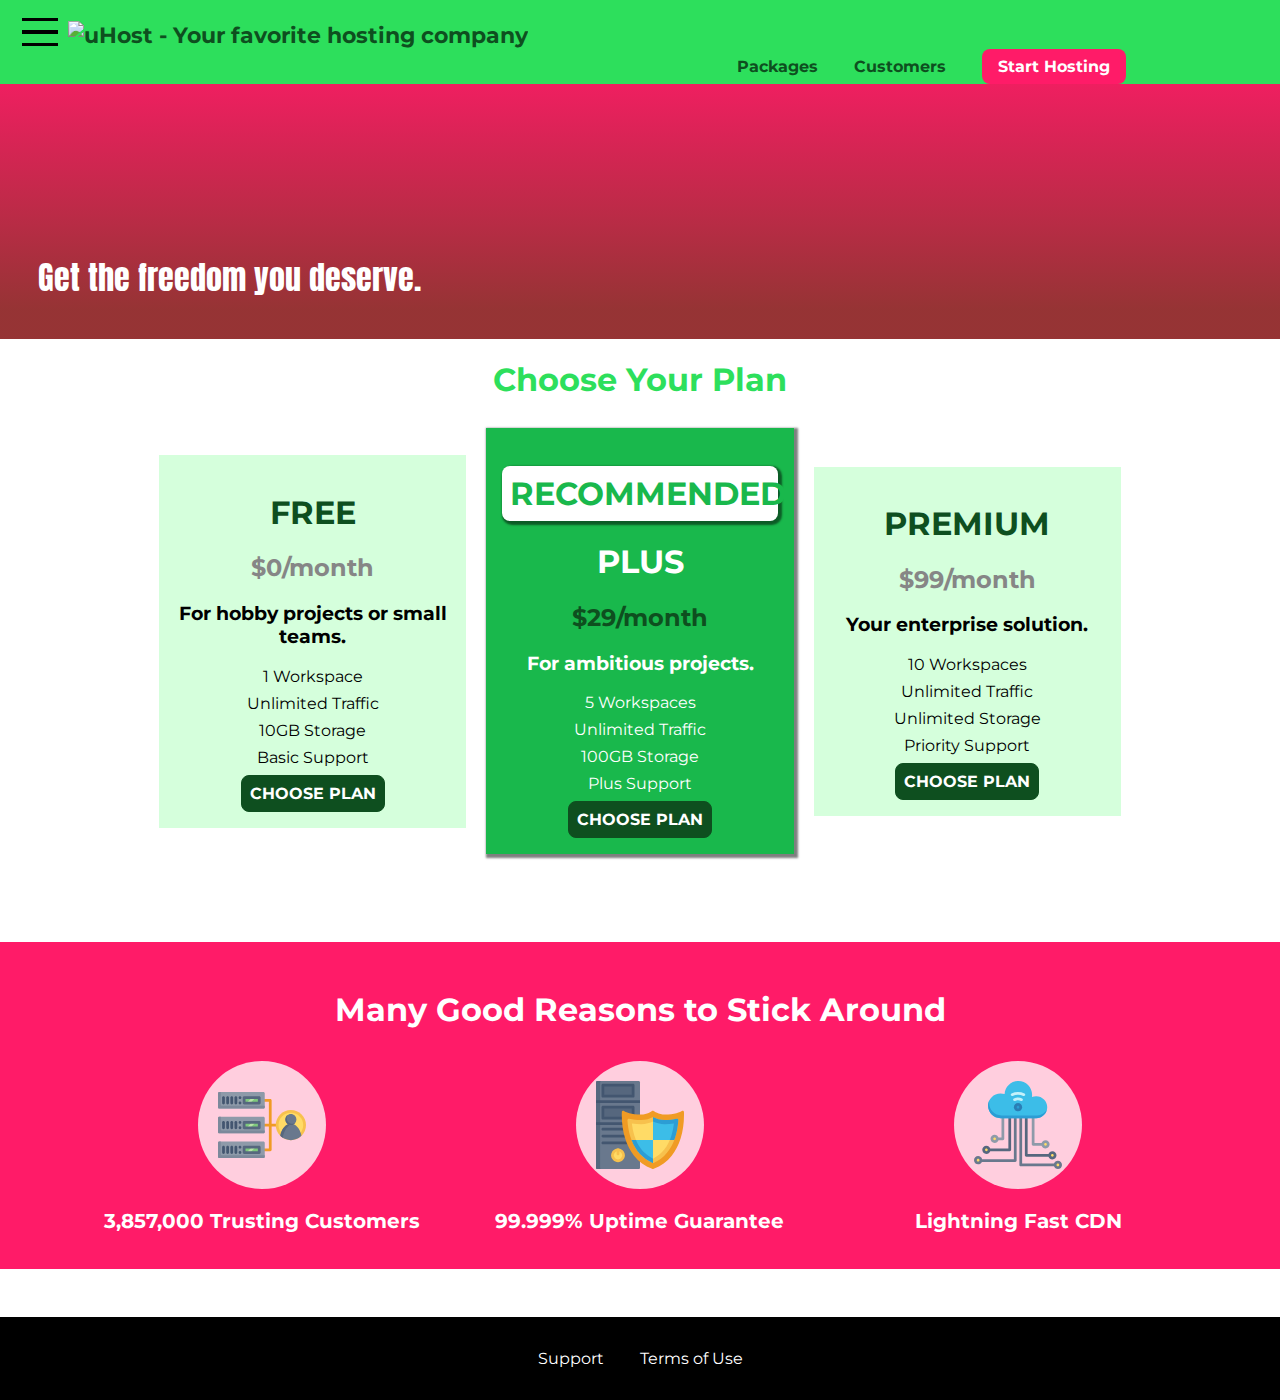
==== commit b5a4b351: "Section-9 ended" ====
--- a/CSS-The Complete Guide/index.html
+++ b/CSS-The Complete Guide/index.html
@@ -21,10 +21,27 @@
 
   <body>
     <div class="backdrop"></div>
+    <div class="modal">
+      <h1 class="modal__title">Do you want to continue?</h1>
+      <div class="modal__actions">
+        <a href="start-hosting/index.html" class="modal__action">Yes!</a>
+        <button class="modal__action modal__action--negative" type="button">
+          No!
+        </button>
+      </div>
+    </div>
     <header class="main-header">
       <div>
+        <button class="toggle-button">
+          <span class="toggle-button__bar"></span>
+          <span class="toggle-button__bar"></span>
+          <span class="toggle-button__bar"></span>
+        </button>
         <a href="index.html" class="main-header__brand">
-          <img src="/images/uhost-icon.png" alt="uHost - Your favorite hosting company"/>
+          <img
+            src="/images/uhost-icon.png"
+            alt="uHost - Your favorite hosting company"
+          />
         </a>
       </div>
       <nav class="main-nav">
@@ -41,6 +58,19 @@
         </ul>
       </nav>
     </header>
+    <nav class="mobile-nav">
+      <ul class="mobile-nav__items">
+        <li class="mobile-nav__item">
+          <a href="packages/index.html">Packages</a>
+        </li>
+        <li class="mobile-nav__item">
+          <a href="customers/index.html">Customers</a>
+        </li>
+        <li class="mobile-nav__item mobile-nav__item--cta">
+          <a href="start-hosting/index.html">Start Hosting</a>
+        </li>
+      </ul>
+    </nav>
     <main>
       <section id="product-overview">
         <h1>Get the freedom you deserve.</h1>
@@ -99,181 +129,392 @@
           <li class="key-feature">
             <div class="key-feature__image">
               <svg viewBox="0 0 512 512">
-                <path style="fill:#F09B24;" d="M344,248h-32V112c0-4.418-3.582-8-8-8h-40c-4.418,0-8,3.582-8,8s3.582,8,8,8h32v128h-32  c-4.418,0-8,3.582-8,8s3.582,8,8,8h32v128h-32c-4.418,0-8,3.582-8,8s3.582,8,8,8h40c4.418,0,8-3.582,8-8V264h32c4.418,0,8-3.582,8-8  S348.418,248,344,248z"
-                />
-                <path style="fill:#8E9AA9;" d="M264,64H8c-4.418,0-8,3.582-8,8v80c0,4.418,3.582,8,8,8h256c4.418,0,8-3.582,8-8V72  C272,67.582,268.418,64,264,64z"
-                />
-                <path style="fill:#7C899B;" d="M24,144c-4.418,0-8-3.582-8-8V64H8c-4.418,0-8,3.582-8,8v80c0,4.418,3.582,8,8,8h256  c4.418,0,8-3.582,8-8v-8H24z"
-                />
-                <rect x="152" y="96" style="fill:#B8E3A8;" width="88" height="32" />
-                <g>
-                    <polygon style="fill:#7EC97D;" points="152,96 152,128 166,128 198,96  " />
-                    <polygon style="fill:#7EC97D;" points="220,96 188,128 240,128 240,96  " />
-                </g>
-                <path style="fill:#56677E;" d="M240,136h-88c-4.418,0-8-3.582-8-8V96c0-4.418,3.582-8,8-8h88c4.418,0,8,3.582,8,8v32  C248,132.418,244.418,136,240,136z M160,120h72v-16h-72V120z"
-                />
-                <g>
-                    <path style="fill:#435670;" d="M32,136c-4.418,0-8-3.582-8-8V96c0-4.418,3.582-8,8-8s8,3.582,8,8v32C40,132.418,36.418,136,32,136z   "
-                    />
-                    <path style="fill:#435670;" d="M56,136c-4.418,0-8-3.582-8-8V96c0-4.418,3.582-8,8-8s8,3.582,8,8v32C64,132.418,60.418,136,56,136z   "
-                    />
-                    <path style="fill:#435670;" d="M80,136c-4.418,0-8-3.582-8-8V96c0-4.418,3.582-8,8-8s8,3.582,8,8v32C88,132.418,84.418,136,80,136z   "
-                    />
-                    <path style="fill:#435670;" d="M104,136c-4.418,0-8-3.582-8-8V96c0-4.418,3.582-8,8-8s8,3.582,8,8v32   C112,132.418,108.418,136,104,136z"
-                    />
-                    <path style="fill:#435670;" d="M128,105c-4.418,0-8-3.582-8-8v-1c0-4.418,3.582-8,8-8s8,3.582,8,8v1   C136,101.418,132.418,105,128,105z"
-                    />
-                    <path style="fill:#435670;" d="M128,136c-4.418,0-8-3.582-8-8v-1c0-4.418,3.582-8,8-8s8,3.582,8,8v1   C136,132.418,132.418,136,128,136z"
-                    />
-                </g>
-                <path style="fill:#8E9AA9;" d="M264,208H8c-4.418,0-8,3.582-8,8v80c0,4.418,3.582,8,8,8h256c4.418,0,8-3.582,8-8v-80  C272,211.582,268.418,208,264,208z"
-                />
-                <path style="fill:#7C899B;" d="M24,288c-4.418,0-8-3.582-8-8v-72H8c-4.418,0-8,3.582-8,8v80c0,4.418,3.582,8,8,8h256  c4.418,0,8-3.582,8-8v-8H24z"
-                />
-                <rect x="152" y="240" style="fill:#B8E3A8;" width="88" height="32" />
-                <g>
-                    <polygon style="fill:#7EC97D;" points="152,240 152,272 166,272 198,240  " />
-                    <polygon style="fill:#7EC97D;" points="220,240 188,272 240,272 240,240  " />
-                </g>
-                <path style="fill:#56677E;" d="M240,280h-88c-4.418,0-8-3.582-8-8v-32c0-4.418,3.582-8,8-8h88c4.418,0,8,3.582,8,8v32  C248,276.418,244.418,280,240,280z M160,264h72v-16h-72V264z"
-                />
-                <g>
-                    <path style="fill:#435670;" d="M32,280c-4.418,0-8-3.582-8-8v-32c0-4.418,3.582-8,8-8s8,3.582,8,8v32C40,276.418,36.418,280,32,280   z"
-                    />
-                    <path style="fill:#435670;" d="M56,280c-4.418,0-8-3.582-8-8v-32c0-4.418,3.582-8,8-8s8,3.582,8,8v32C64,276.418,60.418,280,56,280   z"
-                    />
-                    <path style="fill:#435670;" d="M80,280c-4.418,0-8-3.582-8-8v-32c0-4.418,3.582-8,8-8s8,3.582,8,8v32C88,276.418,84.418,280,80,280   z"
-                    />
-                    <path style="fill:#435670;" d="M104,280c-4.418,0-8-3.582-8-8v-32c0-4.418,3.582-8,8-8s8,3.582,8,8v32   C112,276.418,108.418,280,104,280z"
-                    />
-                    <path style="fill:#435670;" d="M128,249c-4.418,0-8-3.582-8-8v-1c0-4.418,3.582-8,8-8s8,3.582,8,8v1   C136,245.418,132.418,249,128,249z"
-                    />
-                    <path style="fill:#435670;" d="M128,280c-4.418,0-8-3.582-8-8v-1c0-4.418,3.582-8,8-8s8,3.582,8,8v1   C136,276.418,132.418,280,128,280z"
-                    />
-                </g>
-                <path style="fill:#8E9AA9;" d="M264,352H8c-4.418,0-8,3.582-8,8v80c0,4.418,3.582,8,8,8h256c4.418,0,8-3.582,8-8v-80  C272,355.582,268.418,352,264,352z"
-                />
-                <path style="fill:#7C899B;" d="M24,432c-4.418,0-8-3.582-8-8v-72H8c-4.418,0-8,3.582-8,8v80c0,4.418,3.582,8,8,8h256  c4.418,0,8-3.582,8-8v-8H24z"
-                />
-                <rect x="152" y="384" style="fill:#B8E3A8;" width="88" height="32" />
-                <g>
-                    <polygon style="fill:#7EC97D;" points="152,384 152,416 166,416 198,384  " />
-                    <polygon style="fill:#7EC97D;" points="220,384 188,416 240,416 240,384  " />
-                </g>
-                <path style="fill:#56677E;" d="M240,424h-88c-4.418,0-8-3.582-8-8v-32c0-4.418,3.582-8,8-8h88c4.418,0,8,3.582,8,8v32  C248,420.418,244.418,424,240,424z M160,408h72v-16h-72V408z"
-                />
-                <g>
-                    <path style="fill:#435670;" d="M32,424c-4.418,0-8-3.582-8-8v-32c0-4.418,3.582-8,8-8s8,3.582,8,8v32C40,420.418,36.418,424,32,424   z"
-                    />
-                    <path style="fill:#435670;" d="M56,424c-4.418,0-8-3.582-8-8v-32c0-4.418,3.582-8,8-8s8,3.582,8,8v32C64,420.418,60.418,424,56,424   z"
-                    />
-                    <path style="fill:#435670;" d="M80,424c-4.418,0-8-3.582-8-8v-32c0-4.418,3.582-8,8-8s8,3.582,8,8v32C88,420.418,84.418,424,80,424   z"
-                    />
-                    <path style="fill:#435670;" d="M104,424c-4.418,0-8-3.582-8-8v-32c0-4.418,3.582-8,8-8s8,3.582,8,8v32   C112,420.418,108.418,424,104,424z"
-                    />
-                    <path style="fill:#435670;" d="M128,393c-4.418,0-8-3.582-8-8v-1c0-4.418,3.582-8,8-8s8,3.582,8,8v1   C136,389.418,132.418,393,128,393z"
-                    />
-                    <path style="fill:#435670;" d="M128,424c-4.418,0-8-3.582-8-8v-1c0-4.418,3.582-8,8-8s8,3.582,8,8v1   C136,420.418,132.418,424,128,424z"
-                    />
-                </g>
-                <path style="fill:#F7C14D;" d="M424,168c-48.523,0-88,39.477-88,88s39.477,88,88,88s88-39.477,88-88S472.523,168,424,168z" />
-                <path style="fill:#FFDB66;" d="M424,184c-39.701,0-72,32.299-72,72s32.299,72,72,72s72-32.299,72-72S463.701,184,424,184z" />
-                <path style="fill:#69788D;" d="M484.893,314.16C476.393,274.588,451.922,248,424,248s-52.393,26.588-60.893,66.16  c-0.605,2.82,0.354,5.749,2.511,7.664C381.731,336.124,402.465,344,424,344s42.269-7.876,58.381-22.176  C484.539,319.909,485.498,316.98,484.893,314.16z"
-                />
-                <path style="fill:#56677E;" d="M434.053,249.171C430.768,248.403,427.411,248,424,248c-27.922,0-52.393,26.588-60.893,66.16  c-0.605,2.82,0.354,5.749,2.511,7.664c3.383,3.002,6.979,5.703,10.734,8.125C384.904,286.243,407.373,255.378,434.053,249.171z"
-                />
-                <path style="fill:#69788D;" d="M424,192c-17.645,0-32,14.355-32,32s14.355,32,32,32s32-14.355,32-32S441.645,192,424,192z" />
-                <path style="fill:#56677E;" d="M432,248c-17.645,0-32-14.355-32-32c0-6.783,2.128-13.076,5.742-18.258  C397.444,203.53,392,213.138,392,224c0,17.645,14.355,32,32,32c10.862,0,20.471-5.444,26.258-13.742  C445.076,245.872,438.783,248,432,248z"
-                />
-            </svg>
+                <path
+                  style="fill: #f09b24"
+                  d="M344,248h-32V112c0-4.418-3.582-8-8-8h-40c-4.418,0-8,3.582-8,8s3.582,8,8,8h32v128h-32  c-4.418,0-8,3.582-8,8s3.582,8,8,8h32v128h-32c-4.418,0-8,3.582-8,8s3.582,8,8,8h40c4.418,0,8-3.582,8-8V264h32c4.418,0,8-3.582,8-8  S348.418,248,344,248z"
+                />
+                <path
+                  style="fill: #8e9aa9"
+                  d="M264,64H8c-4.418,0-8,3.582-8,8v80c0,4.418,3.582,8,8,8h256c4.418,0,8-3.582,8-8V72  C272,67.582,268.418,64,264,64z"
+                />
+                <path
+                  style="fill: #7c899b"
+                  d="M24,144c-4.418,0-8-3.582-8-8V64H8c-4.418,0-8,3.582-8,8v80c0,4.418,3.582,8,8,8h256  c4.418,0,8-3.582,8-8v-8H24z"
+                />
+                <rect
+                  x="152"
+                  y="96"
+                  style="fill: #b8e3a8"
+                  width="88"
+                  height="32"
+                />
+                <g>
+                  <polygon
+                    style="fill: #7ec97d"
+                    points="152,96 152,128 166,128 198,96  "
+                  />
+                  <polygon
+                    style="fill: #7ec97d"
+                    points="220,96 188,128 240,128 240,96  "
+                  />
+                </g>
+                <path
+                  style="fill: #56677e"
+                  d="M240,136h-88c-4.418,0-8-3.582-8-8V96c0-4.418,3.582-8,8-8h88c4.418,0,8,3.582,8,8v32  C248,132.418,244.418,136,240,136z M160,120h72v-16h-72V120z"
+                />
+                <g>
+                  <path
+                    style="fill: #435670"
+                    d="M32,136c-4.418,0-8-3.582-8-8V96c0-4.418,3.582-8,8-8s8,3.582,8,8v32C40,132.418,36.418,136,32,136z   "
+                  />
+                  <path
+                    style="fill: #435670"
+                    d="M56,136c-4.418,0-8-3.582-8-8V96c0-4.418,3.582-8,8-8s8,3.582,8,8v32C64,132.418,60.418,136,56,136z   "
+                  />
+                  <path
+                    style="fill: #435670"
+                    d="M80,136c-4.418,0-8-3.582-8-8V96c0-4.418,3.582-8,8-8s8,3.582,8,8v32C88,132.418,84.418,136,80,136z   "
+                  />
+                  <path
+                    style="fill: #435670"
+                    d="M104,136c-4.418,0-8-3.582-8-8V96c0-4.418,3.582-8,8-8s8,3.582,8,8v32   C112,132.418,108.418,136,104,136z"
+                  />
+                  <path
+                    style="fill: #435670"
+                    d="M128,105c-4.418,0-8-3.582-8-8v-1c0-4.418,3.582-8,8-8s8,3.582,8,8v1   C136,101.418,132.418,105,128,105z"
+                  />
+                  <path
+                    style="fill: #435670"
+                    d="M128,136c-4.418,0-8-3.582-8-8v-1c0-4.418,3.582-8,8-8s8,3.582,8,8v1   C136,132.418,132.418,136,128,136z"
+                  />
+                </g>
+                <path
+                  style="fill: #8e9aa9"
+                  d="M264,208H8c-4.418,0-8,3.582-8,8v80c0,4.418,3.582,8,8,8h256c4.418,0,8-3.582,8-8v-80  C272,211.582,268.418,208,264,208z"
+                />
+                <path
+                  style="fill: #7c899b"
+                  d="M24,288c-4.418,0-8-3.582-8-8v-72H8c-4.418,0-8,3.582-8,8v80c0,4.418,3.582,8,8,8h256  c4.418,0,8-3.582,8-8v-8H24z"
+                />
+                <rect
+                  x="152"
+                  y="240"
+                  style="fill: #b8e3a8"
+                  width="88"
+                  height="32"
+                />
+                <g>
+                  <polygon
+                    style="fill: #7ec97d"
+                    points="152,240 152,272 166,272 198,240  "
+                  />
+                  <polygon
+                    style="fill: #7ec97d"
+                    points="220,240 188,272 240,272 240,240  "
+                  />
+                </g>
+                <path
+                  style="fill: #56677e"
+                  d="M240,280h-88c-4.418,0-8-3.582-8-8v-32c0-4.418,3.582-8,8-8h88c4.418,0,8,3.582,8,8v32  C248,276.418,244.418,280,240,280z M160,264h72v-16h-72V264z"
+                />
+                <g>
+                  <path
+                    style="fill: #435670"
+                    d="M32,280c-4.418,0-8-3.582-8-8v-32c0-4.418,3.582-8,8-8s8,3.582,8,8v32C40,276.418,36.418,280,32,280   z"
+                  />
+                  <path
+                    style="fill: #435670"
+                    d="M56,280c-4.418,0-8-3.582-8-8v-32c0-4.418,3.582-8,8-8s8,3.582,8,8v32C64,276.418,60.418,280,56,280   z"
+                  />
+                  <path
+                    style="fill: #435670"
+                    d="M80,280c-4.418,0-8-3.582-8-8v-32c0-4.418,3.582-8,8-8s8,3.582,8,8v32C88,276.418,84.418,280,80,280   z"
+                  />
+                  <path
+                    style="fill: #435670"
+                    d="M104,280c-4.418,0-8-3.582-8-8v-32c0-4.418,3.582-8,8-8s8,3.582,8,8v32   C112,276.418,108.418,280,104,280z"
+                  />
+                  <path
+                    style="fill: #435670"
+                    d="M128,249c-4.418,0-8-3.582-8-8v-1c0-4.418,3.582-8,8-8s8,3.582,8,8v1   C136,245.418,132.418,249,128,249z"
+                  />
+                  <path
+                    style="fill: #435670"
+                    d="M128,280c-4.418,0-8-3.582-8-8v-1c0-4.418,3.582-8,8-8s8,3.582,8,8v1   C136,276.418,132.418,280,128,280z"
+                  />
+                </g>
+                <path
+                  style="fill: #8e9aa9"
+                  d="M264,352H8c-4.418,0-8,3.582-8,8v80c0,4.418,3.582,8,8,8h256c4.418,0,8-3.582,8-8v-80  C272,355.582,268.418,352,264,352z"
+                />
+                <path
+                  style="fill: #7c899b"
+                  d="M24,432c-4.418,0-8-3.582-8-8v-72H8c-4.418,0-8,3.582-8,8v80c0,4.418,3.582,8,8,8h256  c4.418,0,8-3.582,8-8v-8H24z"
+                />
+                <rect
+                  x="152"
+                  y="384"
+                  style="fill: #b8e3a8"
+                  width="88"
+                  height="32"
+                />
+                <g>
+                  <polygon
+                    style="fill: #7ec97d"
+                    points="152,384 152,416 166,416 198,384  "
+                  />
+                  <polygon
+                    style="fill: #7ec97d"
+                    points="220,384 188,416 240,416 240,384  "
+                  />
+                </g>
+                <path
+                  style="fill: #56677e"
+                  d="M240,424h-88c-4.418,0-8-3.582-8-8v-32c0-4.418,3.582-8,8-8h88c4.418,0,8,3.582,8,8v32  C248,420.418,244.418,424,240,424z M160,408h72v-16h-72V408z"
+                />
+                <g>
+                  <path
+                    style="fill: #435670"
+                    d="M32,424c-4.418,0-8-3.582-8-8v-32c0-4.418,3.582-8,8-8s8,3.582,8,8v32C40,420.418,36.418,424,32,424   z"
+                  />
+                  <path
+                    style="fill: #435670"
+                    d="M56,424c-4.418,0-8-3.582-8-8v-32c0-4.418,3.582-8,8-8s8,3.582,8,8v32C64,420.418,60.418,424,56,424   z"
+                  />
+                  <path
+                    style="fill: #435670"
+                    d="M80,424c-4.418,0-8-3.582-8-8v-32c0-4.418,3.582-8,8-8s8,3.582,8,8v32C88,420.418,84.418,424,80,424   z"
+                  />
+                  <path
+                    style="fill: #435670"
+                    d="M104,424c-4.418,0-8-3.582-8-8v-32c0-4.418,3.582-8,8-8s8,3.582,8,8v32   C112,420.418,108.418,424,104,424z"
+                  />
+                  <path
+                    style="fill: #435670"
+                    d="M128,393c-4.418,0-8-3.582-8-8v-1c0-4.418,3.582-8,8-8s8,3.582,8,8v1   C136,389.418,132.418,393,128,393z"
+                  />
+                  <path
+                    style="fill: #435670"
+                    d="M128,424c-4.418,0-8-3.582-8-8v-1c0-4.418,3.582-8,8-8s8,3.582,8,8v1   C136,420.418,132.418,424,128,424z"
+                  />
+                </g>
+                <path
+                  style="fill: #f7c14d"
+                  d="M424,168c-48.523,0-88,39.477-88,88s39.477,88,88,88s88-39.477,88-88S472.523,168,424,168z"
+                />
+                <path
+                  style="fill: #ffdb66"
+                  d="M424,184c-39.701,0-72,32.299-72,72s32.299,72,72,72s72-32.299,72-72S463.701,184,424,184z"
+                />
+                <path
+                  style="fill: #69788d"
+                  d="M484.893,314.16C476.393,274.588,451.922,248,424,248s-52.393,26.588-60.893,66.16  c-0.605,2.82,0.354,5.749,2.511,7.664C381.731,336.124,402.465,344,424,344s42.269-7.876,58.381-22.176  C484.539,319.909,485.498,316.98,484.893,314.16z"
+                />
+                <path
+                  style="fill: #56677e"
+                  d="M434.053,249.171C430.768,248.403,427.411,248,424,248c-27.922,0-52.393,26.588-60.893,66.16  c-0.605,2.82,0.354,5.749,2.511,7.664c3.383,3.002,6.979,5.703,10.734,8.125C384.904,286.243,407.373,255.378,434.053,249.171z"
+                />
+                <path
+                  style="fill: #69788d"
+                  d="M424,192c-17.645,0-32,14.355-32,32s14.355,32,32,32s32-14.355,32-32S441.645,192,424,192z"
+                />
+                <path
+                  style="fill: #56677e"
+                  d="M432,248c-17.645,0-32-14.355-32-32c0-6.783,2.128-13.076,5.742-18.258  C397.444,203.53,392,213.138,392,224c0,17.645,14.355,32,32,32c10.862,0,20.471-5.444,26.258-13.742  C445.076,245.872,438.783,248,432,248z"
+                />
+              </svg>
             </div>
             <p class="key-feature__description">3,857,000 Trusting Customers</p>
           </li>
           <li class="key-feature">
             <div class="key-feature__image">
               <svg viewBox="0 0 512 512">
-                <path style="fill:#69788D;" d="M248,0H8C3.582,0,0,3.582,0,8v496c0,4.418,3.582,8,8,8h240c4.418,0,8-3.582,8-8V8  C256,3.582,252.418,0,248,0z"
-                />
-                <path style="fill:#56677E;" d="M24,504V8c0-4.418,3.582-8,8-8H8C3.582,0,0,3.582,0,8v496c0,4.418,3.582,8,8,8h24  C27.582,512,24,508.418,24,504z"
-                />
-                <g>
-                    <rect x="0" y="112" style="fill:#435670;" width="256" height="16" />
-                    <rect x="0" y="240" style="fill:#435670;" width="256" height="16" />
-                </g>
-                <path style="fill:#F7C14D;" d="M128,392c-22.056,0-40,17.944-40,40s17.944,40,40,40s40-17.944,40-40S150.056,392,128,392z" />
-                <path style="fill:#FFDB66;" d="M128,408c-13.233,0-24,10.767-24,24s10.767,24,24,24s24-10.767,24-24S141.233,408,128,408z" />
-                <path style="fill:#F7C14D;" d="M128,392c-2.739,0-5.414,0.278-8,0.805V424c0,4.418,3.582,8,8,8c4.418,0,8-3.582,8-8v-31.195  C133.414,392.278,130.739,392,128,392z"
-                />
-                <g>
-                    <path style="fill:#435670;" d="M216,288H40c-4.418,0-8-3.582-8-8s3.582-8,8-8h176c4.418,0,8,3.582,8,8S220.418,288,216,288z"
-                    />
-                    <path style="fill:#435670;" d="M216,328H40c-4.418,0-8-3.582-8-8s3.582-8,8-8h176c4.418,0,8,3.582,8,8S220.418,328,216,328z"
-                    />
-                    <path style="fill:#435670;" d="M216,368H40c-4.418,0-8-3.582-8-8s3.582-8,8-8h176c4.418,0,8,3.582,8,8S220.418,368,216,368z"
-                    />
-                    <path style="fill:#435670;" d="M216,16H40c-4.418,0-8,3.582-8,8v64c0,4.418,3.582,8,8,8h176c4.418,0,8-3.582,8-8V24   C224,19.582,220.418,16,216,16z"
-                    />
-                </g>
-                <rect x="48" y="32" style="fill:#56677E;" width="160" height="48" />
-                <path style="fill:#435670;" d="M216,144H40c-4.418,0-8,3.582-8,8v64c0,4.418,3.582,8,8,8h176c4.418,0,8-3.582,8-8v-64  C224,147.582,220.418,144,216,144z"
-                />
-                <rect x="48" y="160" style="fill:#56677E;" width="160" height="48" />
-                <path style="fill:#F09B24;" d="M511.747,180.237c-0.194-6.537-8.107-10.107-13.135-5.894c-5.6,4.693-42.904,21.282-98.514,21.282  c-33.45,0-64.625-20.999-64.929-21.206c-2.9-1.991-6.764-1.85-9.512,0.346c-2.677,2.135-27.201,20.86-63.793,20.86  c-55.607,0-92.914-16.589-98.515-21.282c-5.028-4.211-12.941-0.645-13.135,5.894c-1.634,54.834,4.655,105.941,18.693,151.903  c12.096,39.604,29.759,74.047,52.497,102.373c27.538,34.304,62.743,59.882,104.66,76.045c3.069,1.918,6.757,1.921,9.83,0  c41.917-16.163,77.122-41.741,104.66-76.045c22.738-28.326,40.401-62.77,52.497-102.373  C507.092,286.179,513.381,235.071,511.747,180.237z"
-                />
-                <path style="fill:#F7C14D;" d="M476.21,221.226c-1.953-1.631-4.568-2.235-7.036-1.628c-21.686,5.327-44.926,8.028-69.075,8.028  c-25.926,0-49.633-8.975-64.955-16.504c-2.307-1.134-5.016-1.091-7.284,0.116c-14.059,7.477-36.919,16.388-65.994,16.388  c-24.153,0-47.394-2.701-69.075-8.028c-5.155-1.268-10.221,2.966-9.894,8.261c2.077,33.693,7.668,65.635,16.616,94.935  c22.774,74.565,66.139,126.334,128.888,153.868c2.032,0.891,4.397,0.891,6.43,0c61.777-27.107,104.716-78.876,127.62-153.868  c8.948-29.3,14.539-61.241,16.616-94.935C479.224,225.319,478.163,222.856,476.21,221.226z"
-                />
-                <path style="fill:#FFDB66;" d="M331.609,451.727c-52.604-25.289-89.304-70.987-109.144-135.944  c-6.532-21.39-11.162-44.336-13.82-68.447c17.133,2.852,34.952,4.291,53.22,4.291c29.394,0,53.376-7.793,69.978-15.561  c17.44,7.736,41.656,15.561,68.256,15.561c18.267,0,36.085-1.439,53.219-4.291c-2.659,24.112-7.288,47.06-13.82,68.448  C419.545,381.108,383.27,426.805,331.609,451.727z"
-                />
-                <g>
-                    <path style="fill:#2C9DD4;" d="M479.066,227.858c0.157-2.539-0.903-5.002-2.856-6.633s-4.568-2.235-7.036-1.628   c-21.686,5.327-44.926,8.028-69.075,8.028c-25.926,0-49.633-8.975-64.955-16.504c-1.057-0.52-2.2-0.78-3.345-0.806l-0.072,133.351   h123.601c2.556-6.746,4.933-13.702,7.123-20.874C471.398,293.493,476.989,261.552,479.066,227.858z"
-                    />
-                    <path style="fill:#2C9DD4;" d="M206.658,343.667c24.153,63.42,65.028,108.108,121.743,132.995c1.031,0.452,2.147,0.673,3.263,0.666   l0.063-133.661H206.658z"
-                    />
-                </g>
-                <g>
-                    <path style="fill:#3CBDE8;" d="M439.497,315.783c6.532-21.389,11.161-44.336,13.82-68.448c-17.134,2.852-34.952,4.291-53.219,4.291   c-26.6,0-50.815-7.824-68.256-15.561l-0.116,107.601h97.758C433.179,334.807,436.524,325.518,439.497,315.783z"
-                    />
-                    <path style="fill:#3CBDE8;" d="M232.523,343.667c21.144,50.298,54.363,86.56,99.087,108.06l0.117-108.06H232.523z" />
-                </g>
-            </svg>
+                <path
+                  style="fill: #69788d"
+                  d="M248,0H8C3.582,0,0,3.582,0,8v496c0,4.418,3.582,8,8,8h240c4.418,0,8-3.582,8-8V8  C256,3.582,252.418,0,248,0z"
+                />
+                <path
+                  style="fill: #56677e"
+                  d="M24,504V8c0-4.418,3.582-8,8-8H8C3.582,0,0,3.582,0,8v496c0,4.418,3.582,8,8,8h24  C27.582,512,24,508.418,24,504z"
+                />
+                <g>
+                  <rect
+                    x="0"
+                    y="112"
+                    style="fill: #435670"
+                    width="256"
+                    height="16"
+                  />
+                  <rect
+                    x="0"
+                    y="240"
+                    style="fill: #435670"
+                    width="256"
+                    height="16"
+                  />
+                </g>
+                <path
+                  style="fill: #f7c14d"
+                  d="M128,392c-22.056,0-40,17.944-40,40s17.944,40,40,40s40-17.944,40-40S150.056,392,128,392z"
+                />
+                <path
+                  style="fill: #ffdb66"
+                  d="M128,408c-13.233,0-24,10.767-24,24s10.767,24,24,24s24-10.767,24-24S141.233,408,128,408z"
+                />
+                <path
+                  style="fill: #f7c14d"
+                  d="M128,392c-2.739,0-5.414,0.278-8,0.805V424c0,4.418,3.582,8,8,8c4.418,0,8-3.582,8-8v-31.195  C133.414,392.278,130.739,392,128,392z"
+                />
+                <g>
+                  <path
+                    style="fill: #435670"
+                    d="M216,288H40c-4.418,0-8-3.582-8-8s3.582-8,8-8h176c4.418,0,8,3.582,8,8S220.418,288,216,288z"
+                  />
+                  <path
+                    style="fill: #435670"
+                    d="M216,328H40c-4.418,0-8-3.582-8-8s3.582-8,8-8h176c4.418,0,8,3.582,8,8S220.418,328,216,328z"
+                  />
+                  <path
+                    style="fill: #435670"
+                    d="M216,368H40c-4.418,0-8-3.582-8-8s3.582-8,8-8h176c4.418,0,8,3.582,8,8S220.418,368,216,368z"
+                  />
+                  <path
+                    style="fill: #435670"
+                    d="M216,16H40c-4.418,0-8,3.582-8,8v64c0,4.418,3.582,8,8,8h176c4.418,0,8-3.582,8-8V24   C224,19.582,220.418,16,216,16z"
+                  />
+                </g>
+                <rect
+                  x="48"
+                  y="32"
+                  style="fill: #56677e"
+                  width="160"
+                  height="48"
+                />
+                <path
+                  style="fill: #435670"
+                  d="M216,144H40c-4.418,0-8,3.582-8,8v64c0,4.418,3.582,8,8,8h176c4.418,0,8-3.582,8-8v-64  C224,147.582,220.418,144,216,144z"
+                />
+                <rect
+                  x="48"
+                  y="160"
+                  style="fill: #56677e"
+                  width="160"
+                  height="48"
+                />
+                <path
+                  style="fill: #f09b24"
+                  d="M511.747,180.237c-0.194-6.537-8.107-10.107-13.135-5.894c-5.6,4.693-42.904,21.282-98.514,21.282  c-33.45,0-64.625-20.999-64.929-21.206c-2.9-1.991-6.764-1.85-9.512,0.346c-2.677,2.135-27.201,20.86-63.793,20.86  c-55.607,0-92.914-16.589-98.515-21.282c-5.028-4.211-12.941-0.645-13.135,5.894c-1.634,54.834,4.655,105.941,18.693,151.903  c12.096,39.604,29.759,74.047,52.497,102.373c27.538,34.304,62.743,59.882,104.66,76.045c3.069,1.918,6.757,1.921,9.83,0  c41.917-16.163,77.122-41.741,104.66-76.045c22.738-28.326,40.401-62.77,52.497-102.373  C507.092,286.179,513.381,235.071,511.747,180.237z"
+                />
+                <path
+                  style="fill: #f7c14d"
+                  d="M476.21,221.226c-1.953-1.631-4.568-2.235-7.036-1.628c-21.686,5.327-44.926,8.028-69.075,8.028  c-25.926,0-49.633-8.975-64.955-16.504c-2.307-1.134-5.016-1.091-7.284,0.116c-14.059,7.477-36.919,16.388-65.994,16.388  c-24.153,0-47.394-2.701-69.075-8.028c-5.155-1.268-10.221,2.966-9.894,8.261c2.077,33.693,7.668,65.635,16.616,94.935  c22.774,74.565,66.139,126.334,128.888,153.868c2.032,0.891,4.397,0.891,6.43,0c61.777-27.107,104.716-78.876,127.62-153.868  c8.948-29.3,14.539-61.241,16.616-94.935C479.224,225.319,478.163,222.856,476.21,221.226z"
+                />
+                <path
+                  style="fill: #ffdb66"
+                  d="M331.609,451.727c-52.604-25.289-89.304-70.987-109.144-135.944  c-6.532-21.39-11.162-44.336-13.82-68.447c17.133,2.852,34.952,4.291,53.22,4.291c29.394,0,53.376-7.793,69.978-15.561  c17.44,7.736,41.656,15.561,68.256,15.561c18.267,0,36.085-1.439,53.219-4.291c-2.659,24.112-7.288,47.06-13.82,68.448  C419.545,381.108,383.27,426.805,331.609,451.727z"
+                />
+                <g>
+                  <path
+                    style="fill: #2c9dd4"
+                    d="M479.066,227.858c0.157-2.539-0.903-5.002-2.856-6.633s-4.568-2.235-7.036-1.628   c-21.686,5.327-44.926,8.028-69.075,8.028c-25.926,0-49.633-8.975-64.955-16.504c-1.057-0.52-2.2-0.78-3.345-0.806l-0.072,133.351   h123.601c2.556-6.746,4.933-13.702,7.123-20.874C471.398,293.493,476.989,261.552,479.066,227.858z"
+                  />
+                  <path
+                    style="fill: #2c9dd4"
+                    d="M206.658,343.667c24.153,63.42,65.028,108.108,121.743,132.995c1.031,0.452,2.147,0.673,3.263,0.666   l0.063-133.661H206.658z"
+                  />
+                </g>
+                <g>
+                  <path
+                    style="fill: #3cbde8"
+                    d="M439.497,315.783c6.532-21.389,11.161-44.336,13.82-68.448c-17.134,2.852-34.952,4.291-53.219,4.291   c-26.6,0-50.815-7.824-68.256-15.561l-0.116,107.601h97.758C433.179,334.807,436.524,325.518,439.497,315.783z"
+                  />
+                  <path
+                    style="fill: #3cbde8"
+                    d="M232.523,343.667c21.144,50.298,54.363,86.56,99.087,108.06l0.117-108.06H232.523z"
+                  />
+                </g>
+              </svg>
             </div>
             <p class="key-feature__description">99.999% Uptime Guarantee</p>
           </li>
           <li class="key-feature">
             <div class="key-feature__image">
               <svg viewBox="0 0 512 512">
-                <path style="fill:#8E9AA9;" d="M168,200c-4.418,0-8,3.582-8,8v120h-17.376c-3.302-9.311-12.194-16-22.624-16  c-13.234,0-24,10.767-24,24s10.766,24,24,24c10.429,0,19.321-6.689,22.624-16H168c4.418,0,8-3.582,8-8V208  C176,203.582,172.418,200,168,200z"
-                />
-                <path style="fill:#FFDB66;" d="M120,328c-4.411,0-8,3.589-8,8s3.589,8,8,8s8-3.589,8-8S124.411,328,120,328z" />
-                <path style="fill:#56677E;" d="M208,200c-4.418,0-8,3.582-8,8v184H94.624C91.322,382.689,82.43,376,72,376  c-13.234,0-24,10.767-24,24s10.766,24,24,24c10.429,0,19.321-6.689,22.624-16H208c4.418,0,8-3.582,8-8V208  C216,203.582,212.418,200,208,200z"
-                />
-                <path style="fill:#FFDB66;" d="M72,392c-4.411,0-8,3.589-8,8s3.589,8,8,8s8-3.589,8-8S76.411,392,72,392z" />
-                <path style="fill:#69788D;" d="M240,208c-4.418,0-8,3.582-8,8v239H47.24c-2.671-10.34-12.078-18-23.24-18c-13.234,0-24,10.767-24,24  s10.766,24,24,24c9.666,0,18.009-5.747,21.809-14H240c4.418,0,8-3.582,8-8V216C248,211.582,244.418,208,240,208z"
-                />
-                <path style="fill:#FFDB66;" d="M24,453c-4.411,0-8,3.589-8,8s3.589,8,8,8s8-3.589,8-8S28.411,453,24,453z" />
-                <path style="fill:#69788D;" d="M488,464c-10.429,0-19.321,6.689-22.624,16H280V208c0-4.418-3.582-8-8-8s-8,3.582-8,8v280  c0,4.418,3.582,8,8,8h193.376c3.302,9.311,12.194,16,22.624,16c13.234,0,24-10.767,24-24S501.234,464,488,464z"
-                />
-                <path style="fill:#FFDB66;" d="M488,480c-4.411,0-8,3.589-8,8s3.589,8,8,8s8-3.589,8-8S492.411,480,488,480z" />
-                <path style="fill:#56677E;" d="M456,408c-10.429,0-19.321,6.689-22.624,16H312V208c0-4.418-3.582-8-8-8s-8,3.582-8,8v224  c0,4.418,3.582,8,8,8h129.376c3.302,9.311,12.194,16,22.624,16c13.234,0,24-10.767,24-24S469.234,408,456,408z"
-                />
-                <path style="fill:#FFDB66;" d="M456,424c-4.411,0-8,3.589-8,8s3.589,8,8,8s8-3.589,8-8S460.411,424,456,424z" />
-                <path style="fill:#8E9AA9;" d="M416,344c-10.429,0-19.321,6.689-22.624,16H352V208c0-4.418-3.582-8-8-8s-8,3.582-8,8v160  c0,4.418,3.582,8,8,8h49.376c3.302,9.311,12.194,16,22.624,16c13.234,0,24-10.767,24-24S429.234,344,416,344z"
-                />
-                <path style="fill:#FFDB66;" d="M416,360c-4.411,0-8,3.589-8,8s3.589,8,8,8s8-3.589,8-8S420.411,360,416,360z" />
-                <path style="fill:#3CBDE8;" d="M362,88c-8.741,0-17.231,1.751-25.06,5.085C337.646,88.797,338,84.43,338,80  c0-44.112-35.888-80-80-80c-42.823,0-77.895,33.816-79.909,76.149C170.393,73.415,162.244,72,154,72c-39.701,0-72,32.299-72,72  s32.299,72,72,72h208c35.29,0,64-28.71,64-64S397.29,88,362,88z"
-                />
-                <path style="fill:#2C9DD4;" d="M368,200H160c-39.701,0-72-32.299-72-72c0-5.863,0.721-11.559,2.05-17.019  C84.918,120.88,82,132.102,82,144c0,39.701,32.299,72,72,72h208c30.389,0,55.88-21.296,62.379-49.743  C413.565,186.327,392.352,200,368,200z"
-                />
-                <path style="fill:#2A7DB5;" d="M256,128c-13.234,0-24,10.767-24,24s10.766,24,24,24c13.233,0,24-10.767,24-24S269.233,128,256,128z"
-                />
-                <path style="fill:#2C9DD4;" d="M256,144c-4.411,0-8,3.589-8,8s3.589,8,8,8c4.411,0,8-3.589,8-8S260.411,144,256,144z" />
-                <g>
-                    <path style="fill:#C5F1FA;" d="M221.755,87.695c-2.994,0-5.864-1.688-7.233-4.572c-1.894-3.991-0.194-8.763,3.798-10.657   C230.157,66.849,242.834,64,256,64c13.166,0,25.844,2.849,37.68,8.466c3.992,1.895,5.692,6.666,3.798,10.657   s-6.666,5.692-10.657,3.798C277.144,82.328,266.774,80,256,80c-10.774,0-21.144,2.328-30.821,6.921   C224.072,87.446,222.904,87.695,221.755,87.695z"
-                    />
-                    <path style="fill:#C5F1FA;" d="M276.545,116.618c-1.148,0-2.316-0.249-3.424-0.774C267.745,113.293,261.985,112,256,112   c-5.985,0-11.745,1.293-17.121,3.844c-3.991,1.895-8.763,0.192-10.657-3.798c-1.894-3.992-0.193-8.764,3.798-10.657   C239.557,97.813,247.625,96,256,96c8.376,0,16.444,1.813,23.98,5.389c3.991,1.894,5.692,6.665,3.798,10.657   C282.41,114.93,279.539,116.618,276.545,116.618z"
-                    />
-                </g>
-            </svg>
+                <path
+                  style="fill: #8e9aa9"
+                  d="M168,200c-4.418,0-8,3.582-8,8v120h-17.376c-3.302-9.311-12.194-16-22.624-16  c-13.234,0-24,10.767-24,24s10.766,24,24,24c10.429,0,19.321-6.689,22.624-16H168c4.418,0,8-3.582,8-8V208  C176,203.582,172.418,200,168,200z"
+                />
+                <path
+                  style="fill: #ffdb66"
+                  d="M120,328c-4.411,0-8,3.589-8,8s3.589,8,8,8s8-3.589,8-8S124.411,328,120,328z"
+                />
+                <path
+                  style="fill: #56677e"
+                  d="M208,200c-4.418,0-8,3.582-8,8v184H94.624C91.322,382.689,82.43,376,72,376  c-13.234,0-24,10.767-24,24s10.766,24,24,24c10.429,0,19.321-6.689,22.624-16H208c4.418,0,8-3.582,8-8V208  C216,203.582,212.418,200,208,200z"
+                />
+                <path
+                  style="fill: #ffdb66"
+                  d="M72,392c-4.411,0-8,3.589-8,8s3.589,8,8,8s8-3.589,8-8S76.411,392,72,392z"
+                />
+                <path
+                  style="fill: #69788d"
+                  d="M240,208c-4.418,0-8,3.582-8,8v239H47.24c-2.671-10.34-12.078-18-23.24-18c-13.234,0-24,10.767-24,24  s10.766,24,24,24c9.666,0,18.009-5.747,21.809-14H240c4.418,0,8-3.582,8-8V216C248,211.582,244.418,208,240,208z"
+                />
+                <path
+                  style="fill: #ffdb66"
+                  d="M24,453c-4.411,0-8,3.589-8,8s3.589,8,8,8s8-3.589,8-8S28.411,453,24,453z"
+                />
+                <path
+                  style="fill: #69788d"
+                  d="M488,464c-10.429,0-19.321,6.689-22.624,16H280V208c0-4.418-3.582-8-8-8s-8,3.582-8,8v280  c0,4.418,3.582,8,8,8h193.376c3.302,9.311,12.194,16,22.624,16c13.234,0,24-10.767,24-24S501.234,464,488,464z"
+                />
+                <path
+                  style="fill: #ffdb66"
+                  d="M488,480c-4.411,0-8,3.589-8,8s3.589,8,8,8s8-3.589,8-8S492.411,480,488,480z"
+                />
+                <path
+                  style="fill: #56677e"
+                  d="M456,408c-10.429,0-19.321,6.689-22.624,16H312V208c0-4.418-3.582-8-8-8s-8,3.582-8,8v224  c0,4.418,3.582,8,8,8h129.376c3.302,9.311,12.194,16,22.624,16c13.234,0,24-10.767,24-24S469.234,408,456,408z"
+                />
+                <path
+                  style="fill: #ffdb66"
+                  d="M456,424c-4.411,0-8,3.589-8,8s3.589,8,8,8s8-3.589,8-8S460.411,424,456,424z"
+                />
+                <path
+                  style="fill: #8e9aa9"
+                  d="M416,344c-10.429,0-19.321,6.689-22.624,16H352V208c0-4.418-3.582-8-8-8s-8,3.582-8,8v160  c0,4.418,3.582,8,8,8h49.376c3.302,9.311,12.194,16,22.624,16c13.234,0,24-10.767,24-24S429.234,344,416,344z"
+                />
+                <path
+                  style="fill: #ffdb66"
+                  d="M416,360c-4.411,0-8,3.589-8,8s3.589,8,8,8s8-3.589,8-8S420.411,360,416,360z"
+                />
+                <path
+                  style="fill: #3cbde8"
+                  d="M362,88c-8.741,0-17.231,1.751-25.06,5.085C337.646,88.797,338,84.43,338,80  c0-44.112-35.888-80-80-80c-42.823,0-77.895,33.816-79.909,76.149C170.393,73.415,162.244,72,154,72c-39.701,0-72,32.299-72,72  s32.299,72,72,72h208c35.29,0,64-28.71,64-64S397.29,88,362,88z"
+                />
+                <path
+                  style="fill: #2c9dd4"
+                  d="M368,200H160c-39.701,0-72-32.299-72-72c0-5.863,0.721-11.559,2.05-17.019  C84.918,120.88,82,132.102,82,144c0,39.701,32.299,72,72,72h208c30.389,0,55.88-21.296,62.379-49.743  C413.565,186.327,392.352,200,368,200z"
+                />
+                <path
+                  style="fill: #2a7db5"
+                  d="M256,128c-13.234,0-24,10.767-24,24s10.766,24,24,24c13.233,0,24-10.767,24-24S269.233,128,256,128z"
+                />
+                <path
+                  style="fill: #2c9dd4"
+                  d="M256,144c-4.411,0-8,3.589-8,8s3.589,8,8,8c4.411,0,8-3.589,8-8S260.411,144,256,144z"
+                />
+                <g>
+                  <path
+                    style="fill: #c5f1fa"
+                    d="M221.755,87.695c-2.994,0-5.864-1.688-7.233-4.572c-1.894-3.991-0.194-8.763,3.798-10.657   C230.157,66.849,242.834,64,256,64c13.166,0,25.844,2.849,37.68,8.466c3.992,1.895,5.692,6.666,3.798,10.657   s-6.666,5.692-10.657,3.798C277.144,82.328,266.774,80,256,80c-10.774,0-21.144,2.328-30.821,6.921   C224.072,87.446,222.904,87.695,221.755,87.695z"
+                  />
+                  <path
+                    style="fill: #c5f1fa"
+                    d="M276.545,116.618c-1.148,0-2.316-0.249-3.424-0.774C267.745,113.293,261.985,112,256,112   c-5.985,0-11.745,1.293-17.121,3.844c-3.991,1.895-8.763,0.192-10.657-3.798c-1.894-3.992-0.193-8.764,3.798-10.657   C239.557,97.813,247.625,96,256,96c8.376,0,16.444,1.813,23.98,5.389c3.991,1.894,5.692,6.665,3.798,10.657   C282.41,114.93,279.539,116.618,276.545,116.618z"
+                  />
+                </g>
+              </svg>
             </div>
             <p class="key-feature__description">Lightning Fast CDN</p>
           </li>
@@ -292,5 +533,6 @@
         </ul>
       </nav>
     </footer>
+    <script type="text/javascript" src="shared.js"></script>
   </body>
 </html>
--- a/CSS-The Complete Guide/shared.css
+++ b/CSS-The Complete Guide/shared.css
@@ -1,144 +1,202 @@
 * {
-    box-sizing: border-box; /* width and height include padding and borders */
+  box-sizing: border-box; /* width and height include padding and borders */
 }
 
 body {
-    font-family: 'Montserrat', sans-serif;
-    margin: 0;
+  font-family: "Montserrat", sans-serif;
+  margin: 0;
 }
 
 .backdrop {
-    position: fixed;
-    display: none;
-    top: 0;
-    left: 0;
-    z-index: 100;
-    width: 100%;
-    height: 100%;
-    background-color: rgba(0, 0, 0, 0.5);
+  position: fixed;
+  display: none;
+  top: 0;
+  left: 0;
+  z-index: 100;
+  width: 100vw;
+  height: 100vh;
+  background-color: rgba(0, 0, 0, 0.5);
 }
 
 .main-header {
-    background-color: #2ddf5c;
-    width: 100%;
-    padding: 0.5rem 1rem;
-    /* add fixed top position */
-    position: fixed;
-    top: 0;
-    left: 0;
-    z-index: 1;                                                                                                                                
+  background-color: #2ddf5c;
+  width: 100%;
+  padding: 0.5rem 1rem;
+  /* add fixed top position */
+  position: fixed;
+  top: 0;
+  left: 0;
+  z-index: 1;
 }
 
 .main-header > div {
-    display: inline-block;
-    vertical-align: middle; /* align center */
+  display: inline-block;
+  vertical-align: middle; /* align center */
+}
+
+.toggle-button {
+  width: 3rem;
+  background: transparent;
+  border: none;
+  cursor: pointer;
+  padding-top: 0;
+  padding-bottom: 0;
+  vertical-align: middle;
+}
+
+.toggle-button:focus {
+  outline: none;
+}
+
+.toggle-button__bar {
+  width: 100%;
+  height: 0.2rem;
+  background: black;
+  display: block;
+  margin: 0.6rem 0;
 }
 
 .main-header__brand {
-    color: #0e4f1f;
-    text-decoration: none;
-    font-weight: bold;
-    font-size: 1.4rem;
-    height: 1.4rem;
-    display: inline-block;
+  color: #0e4f1f;
+  text-decoration: none;
+  font-weight: bold;
+  font-size: 1.4rem;
+  height: 1.4rem;
+  display: inline-block;
+  vertical-align: middle;
 }
 
 .main-header__brand img {
-    height: 100%;
+  height: 100%;
 }
 
 .main-nav {
-    display: inline-block;
-    text-align: right;
-    width: calc(100% - 74px);
-    vertical-align: middle; /* align center both should be */
+  display: inline-block;
+  text-align: right;
+  width: calc(100% - 122px);
+  vertical-align: middle; /* align center both should be */
 }
 
 .main-nav__items {
-    margin: 0;
-    padding: 0;
-    list-style: none;
+  margin: 0;
+  padding: 0;
+  list-style: none;
 }
 
 .main-nav__item {
-    display: inline-block;
-    margin: 0 1rem;
-    text-decoration: none;
-}
-
-.main-nav__item a {
-    text-decoration: none;
-    color: #0e4f1f;
-    font-weight: bold;
-    padding: 0.2rem 0;
+  display: inline-block;
+  margin: 0 1rem;
+  text-decoration: none;
+}
+
+.main-nav__item a,
+.mobile-nav__item a {
+  text-decoration: none;
+  color: #0e4f1f;
+  font-weight: bold;
+  padding: 0.2rem 0;
 }
 
 .main-nav__item a:hover,
 .main-nav__item a:active {
-    color: white;
-    border-bottom: 5px solid white;
-}
-
-.main-nav__item--cta a {
-    color: white;
-    background-color: #ff1b68;
-    padding: 0.5rem 1rem;
-    border-radius: 8px;
+  color: white;
+  border-bottom: 5px solid white;
+}
+
+.main-nav__item--cta a,
+.mobile-nav__item a:hover,
+.mobile-nav__item a:active {
+  color: white;
+  background-color: #ff1b68;
+  padding: 0.5rem 1rem;
+  border-radius: 8px;
 }
 
 .main-nav__item--cta a:hover,
-.main-nav__item--cta a:active {
-    color: #ff1b68;
-    background: white;
-    border: none;
-
+.main-nav__item--cta a:active,
+.mobile-nav__item {
+  color: #ff1b68;
+  background: white;
+  border: none;
 }
 
 .main-footer {
-    background: black;
-    padding: 2rem;
-    margin-top: 3rem;
+  background: black;
+  padding: 2rem;
+  margin-top: 3rem;
 }
 
 .main-footer__links {
-    list-style: none;
-    margin: 0;
-    padding: 0;
-    text-align: center;
+  list-style: none;
+  margin: 0;
+  padding: 0;
+  text-align: center;
 }
 
 .main-footer__link {
-    display: inline-block;
-    margin: 0 1rem;
+  display: inline-block;
+  margin: 0 1rem;
 }
 
 .main-footer__link a {
-    color: white;
-    text-decoration: none;
+  color: white;
+  text-decoration: none;
 }
 
 .main-footer__link a:hover,
 .main-footer__link a:active {
-    color: #ccc;
+  color: #ccc;
+}
+
+.mobile-nav {
+  display: none;
+  position: fixed;
+  z-index: 101;
+  top: 0;
+  left: 0;
+  background: white;
+  width: 80%;
+  height: 100vh;
+}
+
+.mobile-nav__items {
+  width: 90%;
+  height: 100%;
+  list-style: none;
+  margin: 10% auto;
+  padding: 0;
+  text-align: center;
+}
+
+.mobile-nav__item {
+  margin: 1rem 0;
+}
+
+.mobile-nav__item a {
+  font-size: 1.5rem;
 }
 
 .button {
-    background: #0e4f1f;
-    color: white;
-    font: inherit;
-    border: 1.5px solid #0e4f1f;
-    padding: 0.5rem;
-    border-radius: 8px;
-    font-weight: bold;
-    cursor: pointer; 
-}
-
-.button:hover, 
+  background: #0e4f1f;
+  color: white;
+  font: inherit;
+  border: 1.5px solid #0e4f1f;
+  padding: 0.5rem;
+  border-radius: 8px;
+  font-weight: bold;
+  cursor: pointer;
+}
+
+.button:hover,
 .button:active {
-    background: white;
-    color: #0e4f1f;
+  background: white;
+  color: #0e4f1f;
 }
 
 .button:focus {
-    outline: none;
-}+  outline: none;
+}
+
+.open {
+  display: block !important;
+}
--- a/CSS-The Complete Guide/main.css
+++ b/CSS-The Complete Guide/main.css
@@ -1,7 +1,7 @@
 #product-overview {
-    background: linear-gradient(to top, rgba(80,68,18,0.6), transparent) 10%, url("/images/freedom.jpg") left 10% top 20%/cover no-repeat border-box, #ff1b68; 
-    width: 100%;
-    height: 33rem;
+    background: linear-gradient(to top, rgba(80,68,18,0.6) 10%, transparent), url("/images/freedom.jpg") left 10% bottom 70%/cover no-repeat border-box, #ff1b68; 
+    width: 100vw;
+    height: 33vh;
     margin-top: 2.6rem;
     position: relative;
 }
@@ -108,6 +108,7 @@
     border-radius: 50%;
     margin: 0 auto; /*center horizontal; */
     padding: 1.25rem;
+    border: 1px
 }
 
 .key-feature__description {
@@ -117,3 +118,52 @@
     font-size: 1.25rem;
 }
 
+.modal {
+    position: fixed;
+    display: none;
+    z-index: 200;
+    top: 20%;
+    left: 30%;
+    width: 40%;
+    background: white;
+    padding: 1rem;
+    border: 1px solid #ccc;
+    box-shadow: 1px 1px 1px rgba(0, 0, 0, 0.5);
+  }
+  
+  .modal__title {
+    text-align: center;
+    margin: 0 0 1rem 0;
+  }
+  
+  .modal__actions {
+    text-align: center;
+  }
+  
+  .modal__action {
+    border: 1px solid #0e4f1f;
+    background: #0e4f1f;
+    text-decoration: none;
+    color: white;
+    font: inherit;
+    padding: 0.5rem 1rem;
+    cursor: pointer;
+  }
+  
+  .modal__action:hover,
+  .modal__action:active {
+    background: #2ddf5c;
+    border-color: #2ddf5c;
+  }
+  
+  .modal__action--negative {
+    background: red;
+    border-color: red;
+  }
+  
+  .modal__action--negative:hover,
+  .modal__action--negative:active {
+    background: #ff5454;
+    border-color: #ff5454;
+  }
+
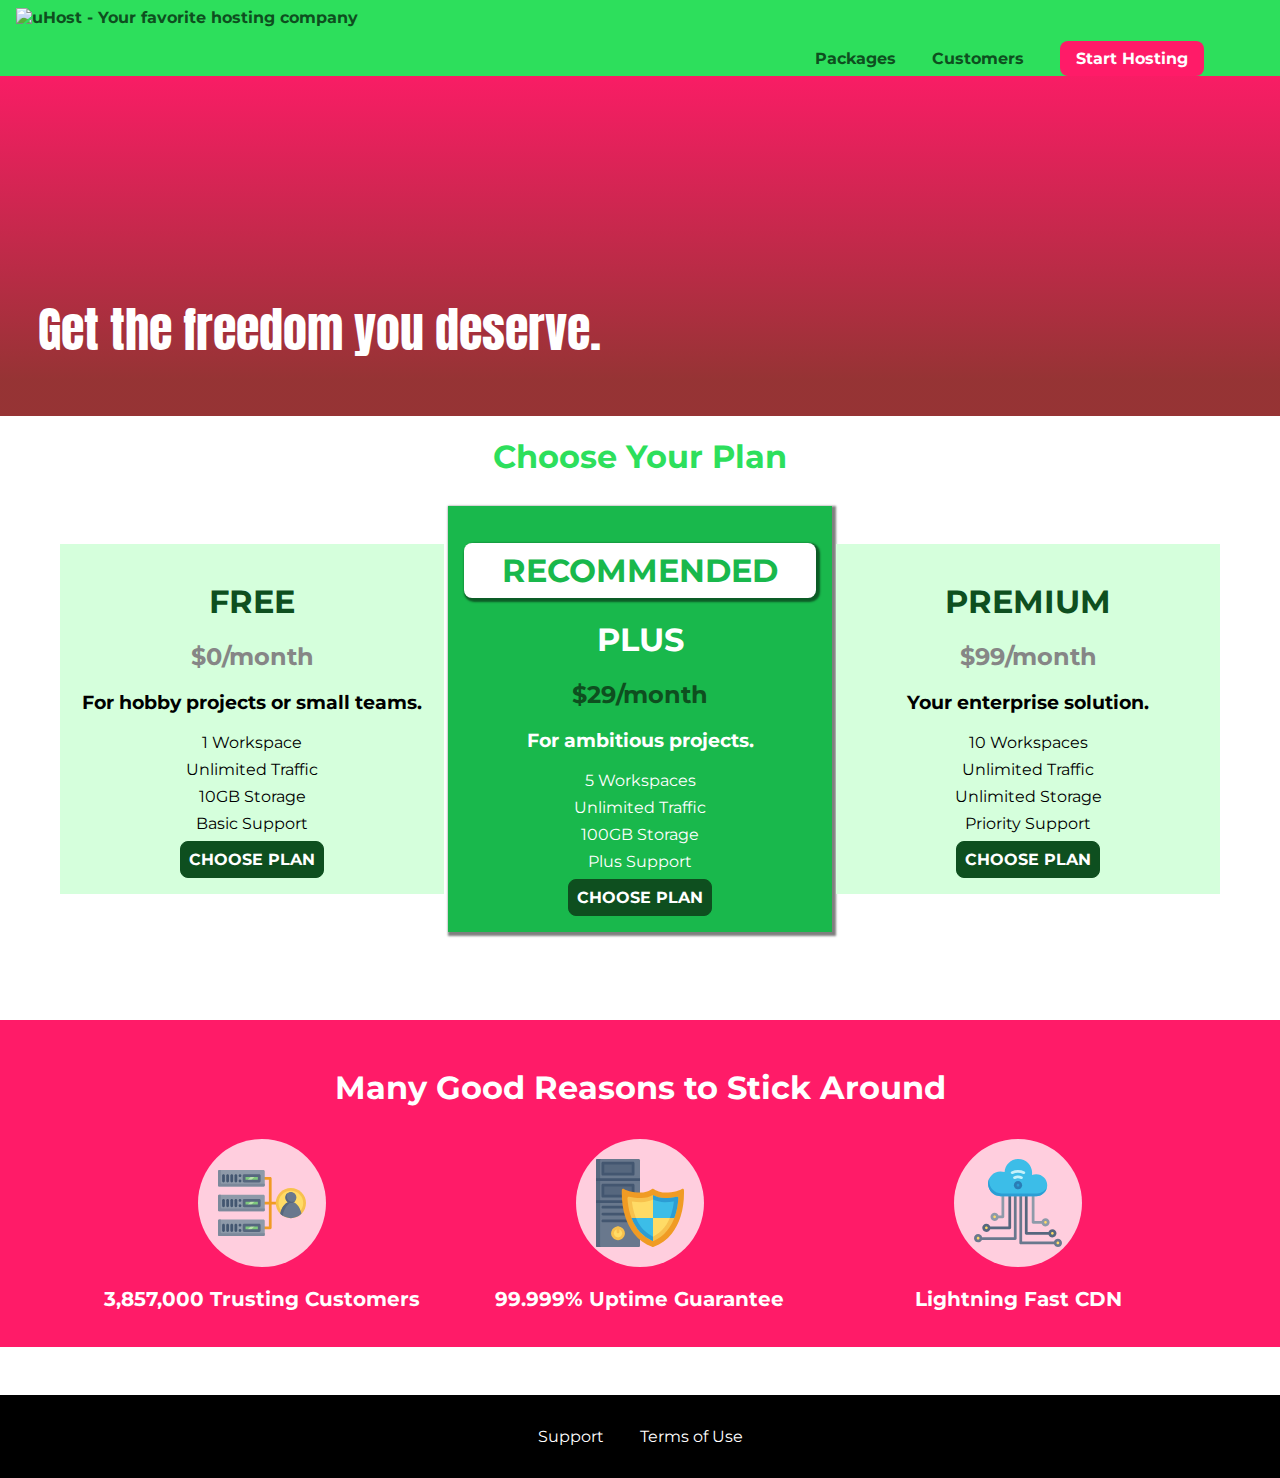
==== commit e91ba81f: "Section-10 finished" ====
--- a/CSS-The Complete Guide/index.html
+++ b/CSS-The Complete Guide/index.html
@@ -3,6 +3,7 @@
   <head>
     <meta charset="UTF-8" />
     <meta http-equiv="X-UA-Compatible" content="ie=edge" />
+    <meta name="viewport" content="width=device-width,initial-scale=1.0">
     <title>uHost</title>
     <link rel="shortcut icon" href="favicon.png" />
     <link rel="stylesheet" href="shared.css" />
--- a/CSS-The Complete Guide/shared.css
+++ b/CSS-The Complete Guide/shared.css
@@ -5,6 +5,11 @@
 body {
   font-family: "Montserrat", sans-serif;
   margin: 0;
+}
+
+main {
+   min-height: calc(100vh - 3.5rem - 8rem); /* calculation for footer */
+   margin-top: 3.5rem;
 }
 
 .backdrop {
@@ -60,8 +65,7 @@
   color: #0e4f1f;
   text-decoration: none;
   font-weight: bold;
-  font-size: 1.4rem;
-  height: 1.4rem;
+  height: 2.5rem;
   display: inline-block;
   vertical-align: middle;
 }
@@ -71,10 +75,7 @@
 }
 
 .main-nav {
-  display: inline-block;
-  text-align: right;
-  width: calc(100% - 122px);
-  vertical-align: middle; /* align center both should be */
+  display: none;
 }
 
 .main-nav__items {
@@ -120,10 +121,24 @@
   border: none;
 }
 
+@media (min-width: 40rem) {
+  .toggle-button {
+    display: none;
+  }
+
+  .main-nav {
+    display: inline-block;
+    text-align: right;
+    width: calc(100% - 44px);
+    vertical-align: middle; /* align center both should be */
+  }
+}
+
 .main-footer {
   background: black;
   padding: 2rem;
   margin-top: 3rem;
+
 }
 
 .main-footer__links {
@@ -134,8 +149,7 @@
 }
 
 .main-footer__link {
-  display: inline-block;
-  margin: 0 1rem;
+  margin: 1rem 0;
 }
 
 .main-footer__link a {
@@ -200,3 +214,10 @@
 .open {
   display: block !important;
 }
+
+@media (min-width: 40rem) {
+  .main-footer__link {
+    display: inline-block;
+    margin: 0 1rem;
+  }
+}--- a/CSS-The Complete Guide/main.css
+++ b/CSS-The Complete Guide/main.css
@@ -1,169 +1,205 @@
 #product-overview {
-    background: linear-gradient(to top, rgba(80,68,18,0.6) 10%, transparent), url("/images/freedom.jpg") left 10% bottom 70%/cover no-repeat border-box, #ff1b68; 
-    width: 100vw;
-    height: 33vh;
-    margin-top: 2.6rem;
-    position: relative;
+  background: linear-gradient(to top, rgba(80, 68, 18, 0.6) 10%, transparent),
+    url("/images/freedom.jpg") center / cover no-repeat border-box, #ff1b68;
+  width: 100vw;
+  height: 33vh;
+  position: relative;
 }
 
 #product-overview h1 {
-    color: white;
-    font-family: 'Anton', sans-serif;
-    font-weight: normal;
-    position: absolute;
-    bottom: 5%;
-    left: 3%;
+  color: white;
+  font-family: "Anton", sans-serif;
+  font-weight: normal;
+  position: absolute;
+  bottom: 5%;
+  left: 3%;
+  font-size: 1.6rem;
+}
+
+@media (min-width: 40rem) and (min-height: 40rem) {
+  #product-overview {
+    height: 40vh;
+    background-position: 50% 25%;
+  }
+  #product-overview h1 {
+    font-size: 3rem;
+  }
 }
 
 .section-title {
-    color: #2ddf5c;
+  color: #2ddf5c;
+  text-align: center;
+}
+
+.plan {
+  background-color: #d5ffdc;
+  text-align: center;
+  padding: 1rem;
+  margin: 0.5rem 0;
+  width: 100%;
+}
+
+.plan--highlighted {
+  background: #19b84c;
+  color: white;
+}
+
+.plan__annotation {
+  background: white;
+  color: #19b84c;
+  padding: 8px;
+  box-shadow: 2px 2px 2px 2px rgba(0, 0, 0, 0.5);
+  border-radius: 8px;
+}
+
+.plan__title {
+  color: #0e4f1f;
+}
+
+.plan__price {
+  color: #868686;
+}
+
+.plan--highlighted .plan__title {
+  color: white;
+}
+
+.plan--highlighted .plan__price {
+  color: #0e4f1f;
+}
+
+.plan__features {
+  list-style: none;
+  margin: 0;
+  padding: 0;
+}
+
+@media (min-width: 40rem) and (orientation: landscape) {
+  .plan__list {
+    width: 100%;
     text-align: center;
-}
-
-.plan__list {
-    width: 80%;
-    margin: auto;
-    text-align: center;
-}
-
-.plan {
-    background-color: #d5ffdc;
-    text-align: center;
-    padding: 1rem;
-    margin: 0.5rem;
+  }
+
+  .plan {
     display: inline-block;
     width: 30%;
     vertical-align: middle;
-}
-
-.plan--highlighted {
-    background: #19b84c;
-    color: white;
+    min-width: 12rem;
+    max-width: 25rem;
+  }
+
+  .plan--highlighted {
     box-shadow: 2px 2px 2px 2px rgba(0, 0, 0, 0.5);
-}
-
-.plan__annotation {
-    background: white;
-    color: #19b84c;
-    padding: 8px;
-    box-shadow: 2px 2px 2px 2px rgba(0, 0, 0, 0.5);
-    border-radius: 8px;
-}
-
-.plan__title {
-    color: #0e4f1f;
-}
-
-.plan__price {
-    color: #868686;
-}
-
-.plan--highlighted .plan__title {
-    color: white;
-}
-
-.plan--highlighted .plan__price {
-    color: #0e4f1f;
-}
-
-.plan__features {
-    list-style: none;
-    margin: 0;
-    padding: 0;
+  }
 }
 
 .plan__features li {
-    margin: 0.5rem 0;
+  margin: 0.5rem 0;
 }
 
 #key-features {
-    background: #ff1b68;
-    margin-top: 5rem;
-    padding: 1rem;
+  background: #ff1b68;
+  margin-top: 5rem;
+  padding: 1rem;
 }
 
 #key-features .section-title {
-    color: white;
-    margin: 2rem;
+  color: white;
+  margin: 2rem;
 }
 
 .key-feature__list {
+  list-style: none;
+  margin: 0;
+  padding: 0;
+  text-align: center;
+}
+
+.key-feature {
+  width: 100%;
+  vertical-align: top;
+}
+
+@media (min-width: 40rem) {
+  .key-feature__list {
     list-style: none;
     margin: 0;
     padding: 0;
     text-align: center;
-}
-
-.key-feature {
+  }
+  
+  .key-feature {
     display: inline-block;
     width: 30%;
     vertical-align: top;
-}
+    max-width: 25rem;
+  }
+}
+
 
 .key-feature__image {
-    background: #ffcede;
-    width: 128px;
-    height: 128px;
-    border: 2px solid #424242;
-    border-radius: 50%;
-    margin: 0 auto; /*center horizontal; */
-    padding: 1.25rem;
-    border: 1px
+  background: #ffcede;
+  width: 128px;
+  height: 128px;
+  border: 2px solid #424242;
+  border-radius: 50%;
+  margin: 0 auto; /*center horizontal; */
+  padding: 1.25rem;
+  border: 1px;
 }
 
 .key-feature__description {
-    text-align: center;
-    font-weight: bold;
-    color: white;
-    font-size: 1.25rem;
+  text-align: center;
+  font-weight: bold;
+  color: white;
+  font-size: 1.25rem;
 }
 
 .modal {
-    position: fixed;
-    display: none;
-    z-index: 200;
-    top: 20%;
-    left: 30%;
-    width: 40%;
-    background: white;
-    padding: 1rem;
-    border: 1px solid #ccc;
-    box-shadow: 1px 1px 1px rgba(0, 0, 0, 0.5);
-  }
-  
-  .modal__title {
-    text-align: center;
-    margin: 0 0 1rem 0;
-  }
-  
-  .modal__actions {
-    text-align: center;
-  }
-  
-  .modal__action {
-    border: 1px solid #0e4f1f;
-    background: #0e4f1f;
-    text-decoration: none;
-    color: white;
-    font: inherit;
-    padding: 0.5rem 1rem;
-    cursor: pointer;
-  }
-  
-  .modal__action:hover,
-  .modal__action:active {
-    background: #2ddf5c;
-    border-color: #2ddf5c;
-  }
-  
-  .modal__action--negative {
-    background: red;
-    border-color: red;
-  }
-  
-  .modal__action--negative:hover,
-  .modal__action--negative:active {
-    background: #ff5454;
-    border-color: #ff5454;
-  }
-
+  position: fixed;
+  display: none;
+  z-index: 200;
+  top: 20%;
+  left: 30%;
+  width: 40%;
+  background: white;
+  padding: 1rem;
+  border: 1px solid #ccc;
+  box-shadow: 1px 1px 1px rgba(0, 0, 0, 0.5);
+}
+
+.modal__title {
+  text-align: center;
+  margin: 0 0 1rem 0;
+}
+
+.modal__actions {
+  text-align: center;
+}
+
+.modal__action {
+  border: 1px solid #0e4f1f;
+  background: #0e4f1f;
+  text-decoration: none;
+  color: white;
+  font: inherit;
+  padding: 0.5rem 1rem;
+  cursor: pointer;
+}
+
+.modal__action:hover,
+.modal__action:active {
+  background: #2ddf5c;
+  border-color: #2ddf5c;
+}
+
+.modal__action--negative {
+  background: red;
+  border-color: red;
+}
+
+.modal__action--negative:hover,
+.modal__action--negative:active {
+  background: #ff5454;
+  border-color: #ff5454;
+}
